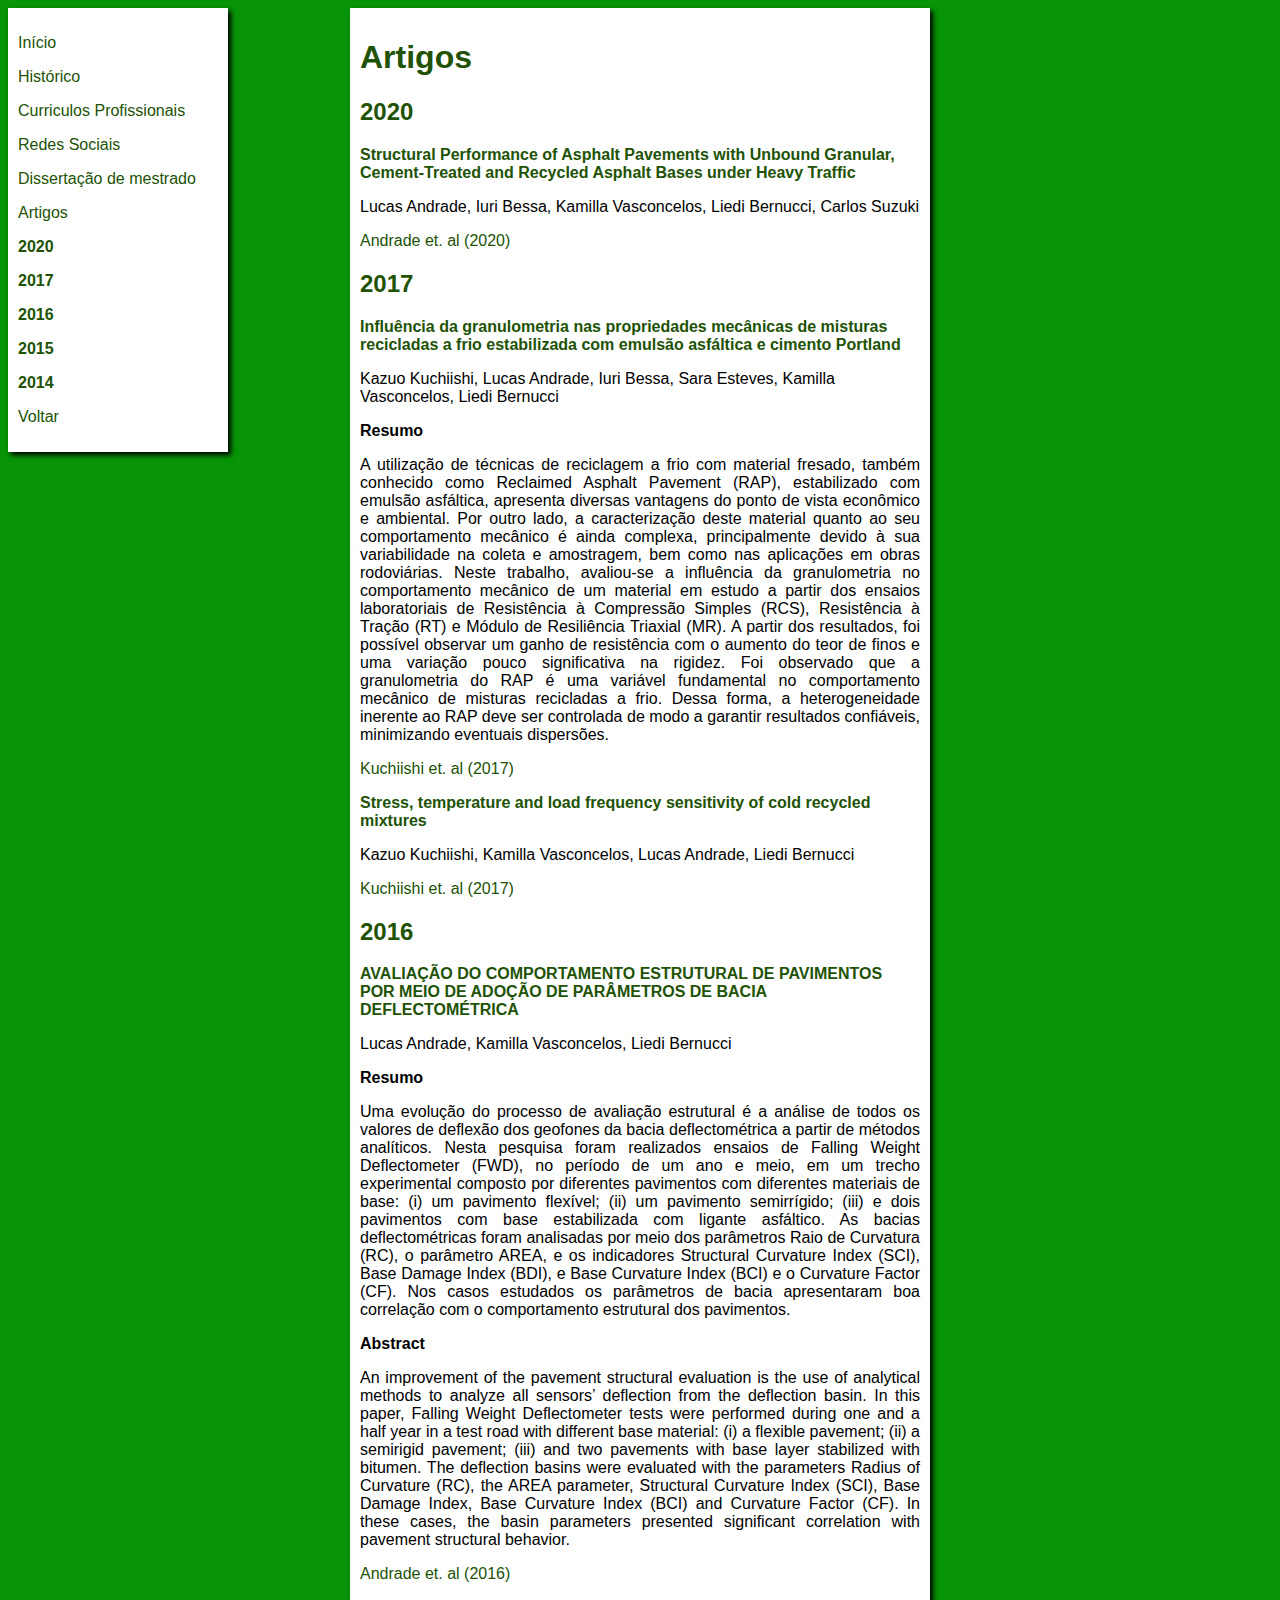
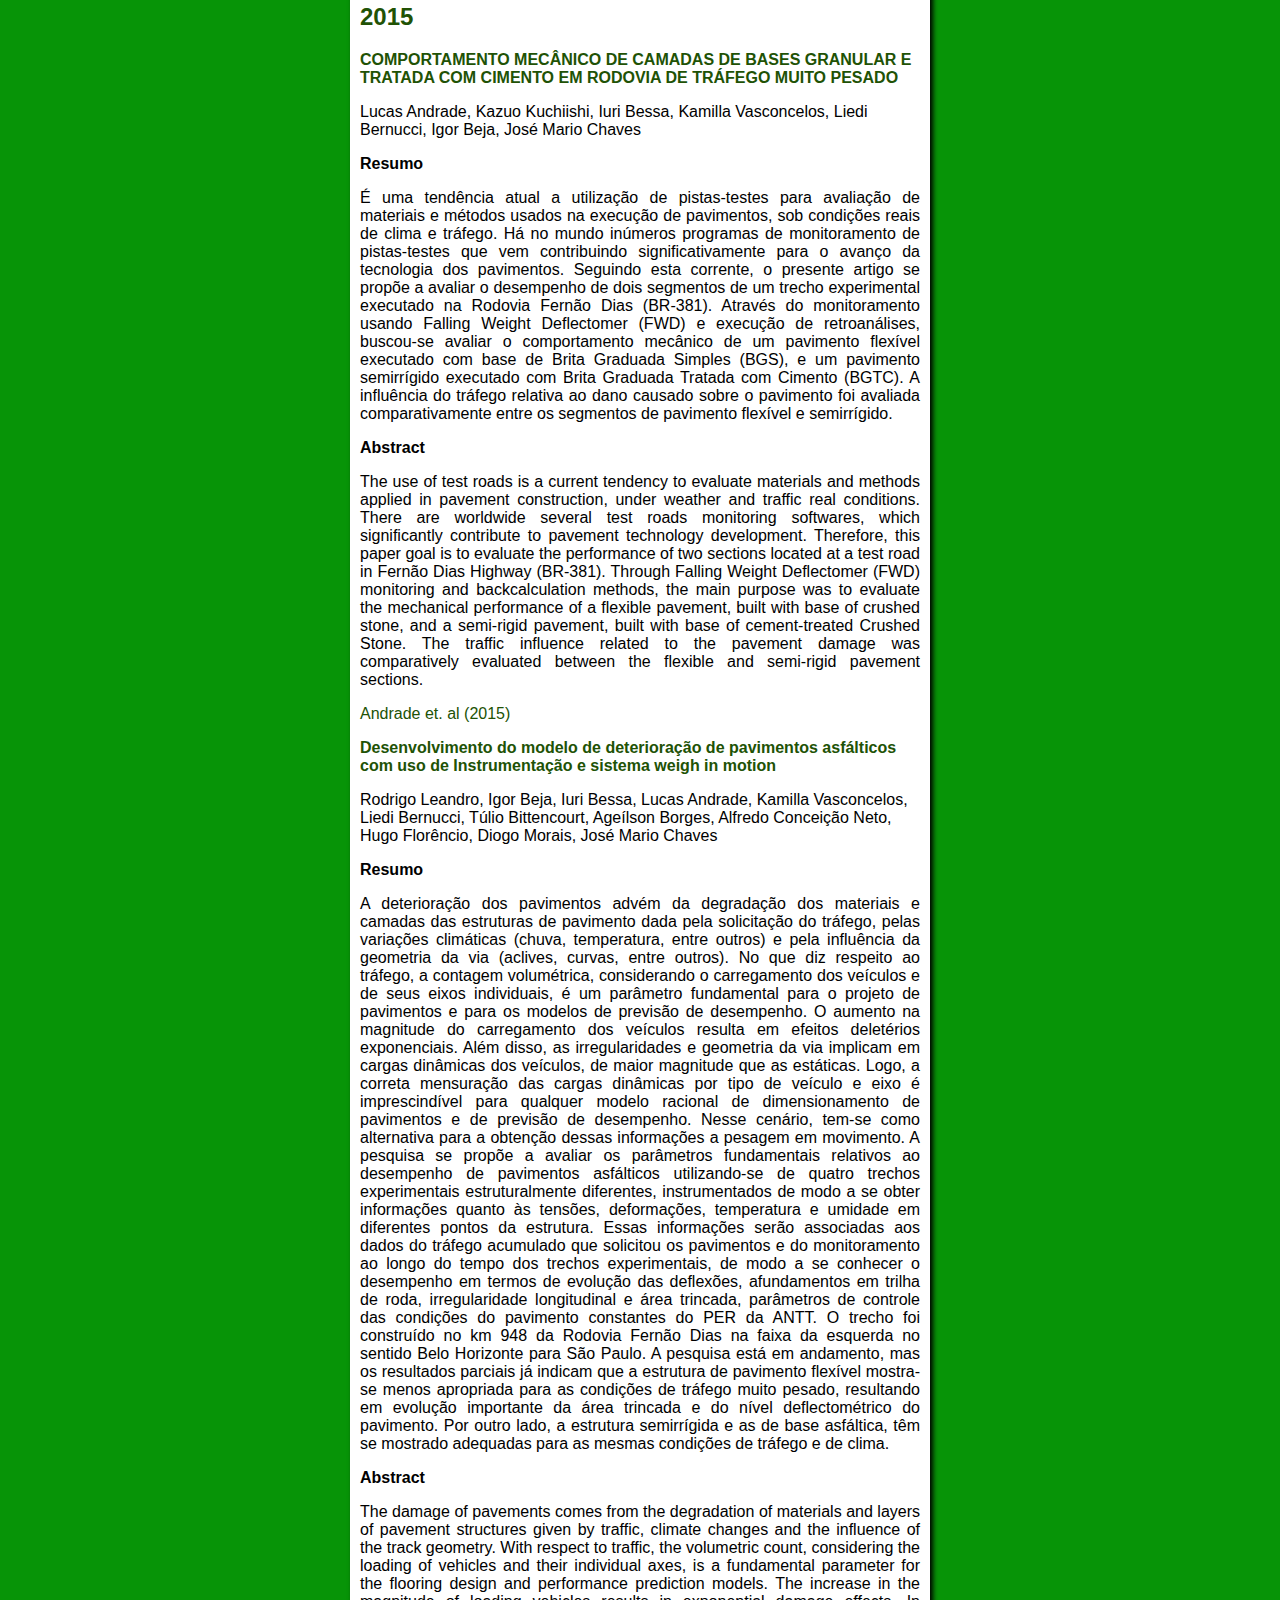
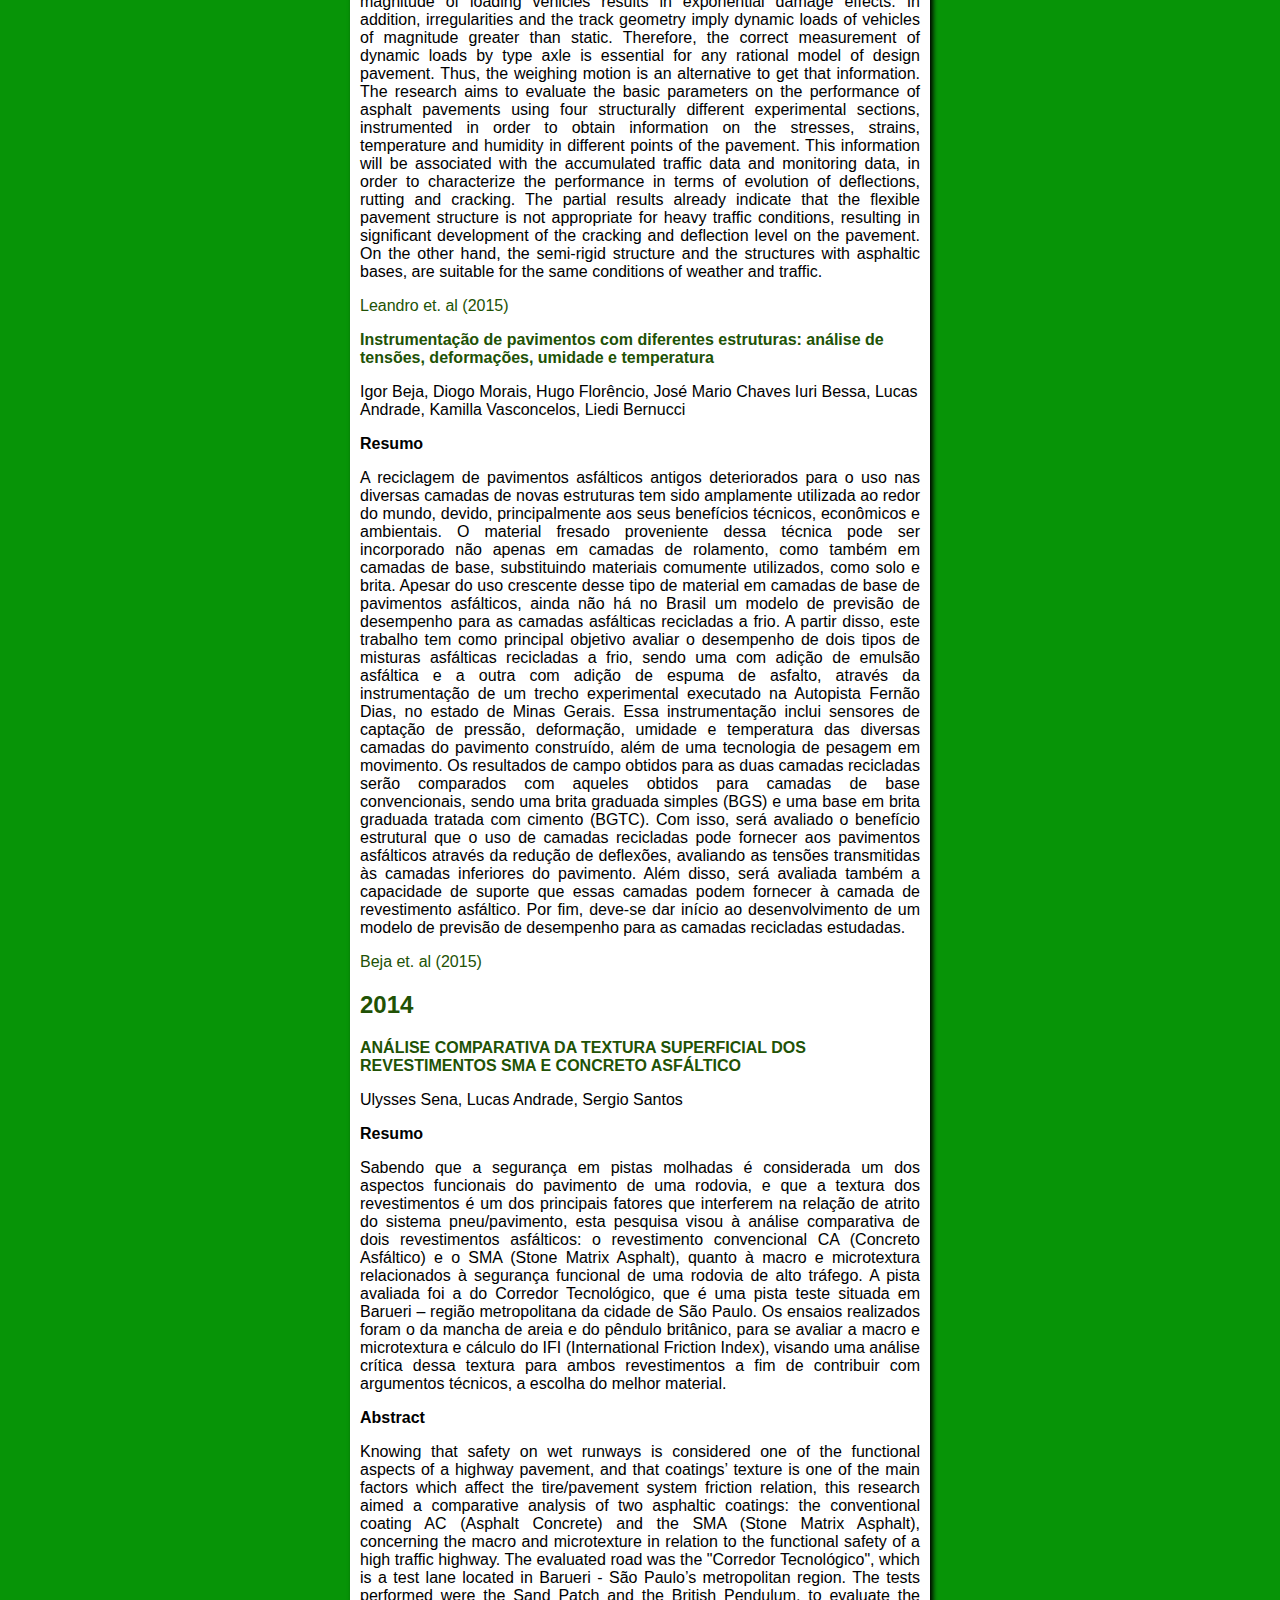
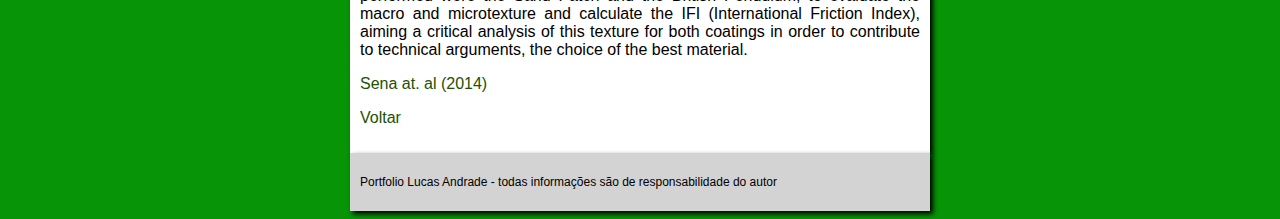
==== artigos.html @ 3560c18b "Atualizações" ====
<!DOCTYPE html>
<html lang="pt-br">
<head>
    <meta charset="UTF-8">
    <meta name="viewport" content="width=device-width, initial-scale=1.0">
    <title>Artigos</title>
    <link rel="stylesheet" href="estilo/style.css">
</head>
<body>
    <div class="menu_lateral">
        <a href="index.html"><p>Início</p></a>
        <a href="#historico"><p>Histórico</p></a>
        <a href="index.html.#curriculo"><p>Curriculos Profissionais</p></a>
        <a href="index.html.#social"><p>Redes Sociais</p></a>
        <a href="Dissertacao.html"><p>Dissertação de mestrado</p></a>
        <a href="artigos.html"><p>Artigos</p></a>
        <a href="#2020"><h3>2020</h3></a>
        <a href="#2017"><h3>2017</h3></a>
        <a href="#2016"><h3>2016</h3></a>
        <a href="#2015"><h3>2015</h3></a>
        <a href="#2014"><h3>2014</h3></a>
        <a href="index.html"><p>Voltar</p></a>
    </div>
    
    <main>
        <header>
            <h1>Artigos</h1>
        </header>
        <article>
            <h2 id="2020">2020</h2>
            <a href=""><h3>Structural Performance of Asphalt Pavements with Unbound Granular, Cement-Treated and Recycled Asphalt Bases under Heavy Traffic</h3></a>
            <p>Lucas Andrade, Iuri Bessa, Kamilla Vasconcelos, Liedi Bernucci, Carlos Suzuki</p>
            <a href=""><p>Andrade et. al (2020)</p></a>
        
            <h2 id="2017">2017</h2>
            <a href="https://www.researchgate.net/publication/321587616_Influencia_da_granulometria_nas_propriedades_mecanicas_de_misturas_recicladas_a_frio_estabilizada_com_emulsao_asfaltica_e_cimento_Portland"><h3>Influência da granulometria nas propriedades mecânicas de misturas recicladas a frio estabilizada com emulsão asfáltica e cimento Portland</h3></a>
            <p>Kazuo Kuchiishi, Lucas Andrade, Iuri Bessa, Sara Esteves, Kamilla Vasconcelos, Liedi Bernucci</p>
            <h3>Resumo</h3>
            <p class="formatado">A utilização de técnicas de reciclagem a frio com material fresado, também conhecido como Reclaimed Asphalt Pavement (RAP), estabilizado com emulsão asfáltica, apresenta diversas vantagens do ponto de vista econômico e ambiental. Por outro lado, a caracterização deste material quanto ao seu comportamento mecânico é ainda complexa, principalmente devido à sua variabilidade na coleta e amostragem, bem como nas aplicações em obras rodoviárias. Neste trabalho, avaliou-se a influência da granulometria no comportamento mecânico de um material em estudo a partir dos ensaios laboratoriais de Resistência à Compressão Simples (RCS), Resistência à Tração (RT) e Módulo de Resiliência Triaxial (MR). A partir dos resultados, foi possível observar um ganho de resistência com o aumento do teor de finos e uma variação pouco significativa na rigidez. Foi observado que a granulometria do RAP é uma variável fundamental no comportamento mecânico de misturas recicladas a frio. Dessa forma, a heterogeneidade inerente ao RAP deve ser controlada de modo a garantir resultados confiáveis, minimizando eventuais dispersões.</p>
            <a href="https://www.researchgate.net/publication/321587616_Influencia_da_granulometria_nas_propriedades_mecanicas_de_misturas_recicladas_a_frio_estabilizada_com_emulsao_asfaltica_e_cimento_Portland"><p>Kuchiishi et. al (2017)</p></a>

            <a href="https://www.researchgate.net/publication/331823989_Stress_temperature_and_load_frequency_sensitivity_of_cold_recycled_mixtures"><h3>Stress, temperature and load frequency sensitivity of cold recycled mixtures</h3></a>
            <p>Kazuo Kuchiishi, Kamilla Vasconcelos, Lucas Andrade, Liedi Bernucci</p>
            <a href="https://www.researchgate.net/publication/331823989_Stress_temperature_and_load_frequency_sensitivity_of_cold_recycled_mixtures"><p></p>Kuchiishi et. al (2017)</a>

            <h2 id="2016">2016</h2>
            <p></p>
            <a href="https://www.researchgate.net/publication/324653347_AVALIACAO_DO_COMPORTAMENTO_ESTRUTURAL_DE_PAVIMENTOS_POR_MEIO_DE_ADOCAO_DE_PARAMETROS_DE_BACIA_DEFLECTOMETRICA"><h3>AVALIAÇÃO DO COMPORTAMENTO ESTRUTURAL DE PAVIMENTOS POR MEIO DE ADOÇÃO DE PARÂMETROS DE BACIA DEFLECTOMÉTRICA</h3></a>
            <p>Lucas Andrade, Kamilla Vasconcelos, Liedi Bernucci</p>
            <h3>Resumo</h3>
            <p class="formatado">Uma evolução do processo de avaliação estrutural é a análise de todos os valores de deflexão dos geofones da bacia deflectométrica a partir de métodos analíticos. Nesta pesquisa foram realizados ensaios de Falling Weight Deflectometer (FWD), no período de um ano e meio, em um trecho experimental composto por diferentes pavimentos com diferentes materiais de base: (i) um pavimento flexível; (ii) um pavimento semirrígido; (iii) e dois pavimentos com base estabilizada com ligante asfáltico. As bacias deflectométricas foram analisadas por meio dos parâmetros Raio de Curvatura (RC), o parâmetro AREA, e os indicadores Structural Curvature Index (SCI), Base Damage Index (BDI), e Base Curvature Index (BCI) e o Curvature Factor (CF). Nos casos estudados os parâmetros de bacia apresentaram boa correlação com o comportamento estrutural dos pavimentos.</p>
            <h3>Abstract</h3>
            <p class="formatado">An improvement of the pavement structural evaluation is the use of analytical methods to analyze all sensors’ deflection from the deflection basin. In this paper, Falling Weight Deflectometer tests were performed during one and a half year in a test road with different base material: (i) a flexible pavement; (ii) a semirigid pavement; (iii) and two pavements with base layer stabilized with bitumen. The deflection basins were evaluated with the parameters Radius of Curvature (RC), the AREA parameter, Structural Curvature Index (SCI), Base Damage Index, Base Curvature Index (BCI) and Curvature Factor (CF). In these cases, the basin parameters presented significant correlation with pavement structural behavior.</p>
            <a href="https://www.researchgate.net/publication/324653347_AVALIACAO_DO_COMPORTAMENTO_ESTRUTURAL_DE_PAVIMENTOS_POR_MEIO_DE_ADOCAO_DE_PARAMETROS_DE_BACIA_DEFLECTOMETRICA"><p>Andrade et. al (2016)</p></a>

            <h2 id="2015">2015</h2>
            <a href="https://www.researchgate.net/publication/335752998_Comportamento_mecanico_de_camadas_de_bases_granular_e_tratada_com_cimento_em_rodovia_de_trafego_muito_pesado"><h3>COMPORTAMENTO MECÂNICO DE CAMADAS DE BASES GRANULAR E TRATADA COM CIMENTO EM RODOVIA DE TRÁFEGO MUITO PESADO</h3></a>
            <p>Lucas Andrade, Kazuo Kuchiishi, Iuri Bessa, Kamilla Vasconcelos, Liedi Bernucci, Igor Beja, José Mario Chaves</p>
            <h3>Resumo</h3>
            <p class="formatado">É uma tendência atual a utilização de pistas-testes para avaliação de materiais e métodos usados na execução de pavimentos, sob condições reais de clima e tráfego. Há no mundo inúmeros programas de monitoramento de pistas-testes que vem contribuindo significativamente para o avanço da tecnologia dos pavimentos. Seguindo esta corrente, o presente artigo se propõe a avaliar o desempenho de dois segmentos de um trecho experimental executado na Rodovia Fernão Dias (BR-381). Através do monitoramento usando Falling Weight Deflectomer (FWD) e execução de retroanálises, buscou-se avaliar o comportamento mecânico de um pavimento flexível executado com base de Brita Graduada Simples (BGS), e um pavimento semirrígido executado com Brita Graduada Tratada com Cimento (BGTC). A influência do tráfego relativa ao dano causado sobre o pavimento foi avaliada comparativamente entre os segmentos de pavimento flexível e semirrígido.</p>
            <h3>Abstract</h3>
            <p class="formatado">The use of test roads is a current tendency to evaluate materials and methods applied in pavement construction, under weather and traffic real conditions. There are worldwide several test roads monitoring softwares, which significantly contribute to pavement technology development. Therefore, this paper goal is to evaluate the performance of two sections located at a test road in Fernão Dias Highway (BR-381). Through Falling Weight Deflectomer (FWD) monitoring and backcalculation methods, the main purpose was to evaluate the mechanical performance of a flexible pavement, built with base of crushed stone, and a semi-rigid pavement, built with base of cement-treated Crushed Stone. The traffic influence related to the pavement damage was comparatively evaluated between the flexible and semi-rigid pavement sections.</p>
            <a href="https://www.researchgate.net/publication/335752998_Comportamento_mecanico_de_camadas_de_bases_granular_e_tratada_com_cimento_em_rodovia_de_trafego_muito_pesado"><p>Andrade et. al (2015)</p></a>

            <a href="https://www.researchgate.net/publication/335753166_Instrumentacao_de_pavimentos_com_diferentes_estruturas_analise_de_tensoes_deformacoes_umidade_e_temperatura"><h3>Desenvolvimento do modelo de deterioração de pavimentos asfálticos com uso de Instrumentação e sistema weigh in motion</h3></a>
            <p>Rodrigo Leandro, Igor Beja, Iuri Bessa, Lucas Andrade, Kamilla Vasconcelos, Liedi Bernucci, Túlio Bittencourt, Ageílson Borges, Alfredo Conceição Neto, Hugo Florêncio, Diogo Morais, José Mario Chaves</p>
            <h3>Resumo</h3>
            <p class="formatado">A deterioração dos pavimentos advém da degradação dos materiais e camadas das estruturas de pavimento dada pela solicitação do tráfego, pelas variações climáticas (chuva, temperatura, entre outros) e pela influência da geometria da via (aclives, curvas, entre outros). No que diz respeito ao tráfego, a contagem volumétrica, considerando o carregamento dos veículos e de seus eixos individuais, é um parâmetro fundamental para o projeto de pavimentos e para os modelos de previsão de desempenho. O aumento na magnitude do carregamento dos veículos resulta em efeitos deletérios exponenciais. Além disso, as irregularidades e geometria da via implicam em cargas dinâmicas dos veículos, de maior magnitude que as estáticas. Logo, a correta mensuração das cargas dinâmicas por tipo de veículo e eixo é imprescindível para qualquer modelo racional de dimensionamento de pavimentos e de previsão de desempenho. Nesse cenário, tem-se como alternativa para a obtenção dessas informações a pesagem em movimento. A pesquisa se propõe a avaliar os parâmetros fundamentais relativos ao desempenho de pavimentos asfálticos utilizando-se de quatro trechos experimentais estruturalmente diferentes, instrumentados de modo a se obter informações quanto às tensões, deformações, temperatura e umidade em diferentes pontos da estrutura. Essas informações serão associadas aos dados do tráfego acumulado que solicitou os pavimentos e do monitoramento ao longo do tempo dos trechos experimentais, de modo a se conhecer o desempenho em termos de evolução das deflexões, afundamentos em trilha de roda, irregularidade longitudinal e área trincada, parâmetros de controle das condições do pavimento constantes do PER da ANTT. O trecho foi construído no km 948 da Rodovia Fernão Dias na faixa da esquerda no sentido Belo Horizonte para São Paulo. A pesquisa está em andamento, mas os resultados parciais já indicam que a estrutura de pavimento flexível mostra-se menos apropriada para as condições de tráfego muito pesado, resultando em evolução importante da área trincada e do nível deflectométrico do pavimento. Por outro lado, a estrutura semirrígida e as de base asfáltica, têm se mostrado adequadas para as mesmas condições de tráfego e de clima.</p>
            <h3>Abstract</h3>
            <p class="formatado">The damage of pavements comes from the degradation of materials and layers of pavement structures given by traffic, climate changes and the influence of the track geometry. With respect to traffic, the volumetric count, considering the loading of vehicles and their individual axes, is a fundamental parameter for the flooring design and performance prediction models. The increase in the magnitude of loading vehicles results in exponential damage effects. In addition, irregularities and the track geometry imply dynamic loads of vehicles of magnitude greater than static. Therefore, the correct measurement of dynamic loads by type axle is essential for any rational model of design pavement. Thus, the weighing motion is an alternative to get that information. The research aims to evaluate the basic parameters on the performance of asphalt pavements using four structurally different experimental sections, instrumented in order to obtain information on the stresses, strains, temperature and humidity in different points of the pavement. This information will be associated with the accumulated traffic data and monitoring data, in order to characterize the performance in terms of evolution of deflections, rutting and cracking. The partial results already indicate that the flexible pavement structure is not appropriate for heavy traffic conditions, resulting in significant development of the cracking and deflection level on the pavement. On the other hand, the semi-rigid structure and the structures with asphaltic bases, are suitable for the same conditions of weather and traffic.</p>
            <a href="https://www.researchgate.net/publication/335752998_Comportamento_mecanico_de_camadas_de_bases_granular_e_tratada_com_cimento_em_rodovia_de_trafego_muito_pesado"><p>Leandro et. al (2015)</p></a>

            <a href="https://www.researchgate.net/publication/335753166_Instrumentacao_de_pavimentos_com_diferentes_estruturas_analise_de_tensoes_deformacoes_umidade_e_temperatura"><h3>Instrumentação de pavimentos com diferentes estruturas: análise de tensões, deformações, umidade e temperatura</h3></a>
            <p>Igor Beja, Diogo Morais, Hugo Florêncio, José Mario Chaves Iuri Bessa, Lucas Andrade, Kamilla Vasconcelos, Liedi Bernucci</p>
            <h3>Resumo</h3>
            <p class="formatado">A reciclagem de pavimentos asfálticos antigos deteriorados para o uso nas diversas camadas de novas estruturas tem sido amplamente utilizada ao redor do mundo, devido, principalmente aos seus benefícios técnicos, econômicos e ambientais. O material fresado proveniente dessa técnica pode ser incorporado não apenas em camadas de rolamento, como também em camadas de base, substituindo materiais comumente utilizados, como solo e brita. Apesar do uso crescente desse tipo de material em camadas de base de pavimentos asfálticos, ainda não há no Brasil um modelo de previsão de desempenho para as camadas asfálticas recicladas a frio. A partir disso, este trabalho tem como principal objetivo avaliar o desempenho de dois tipos de misturas asfálticas recicladas a frio, sendo uma com adição de emulsão asfáltica e a outra com adição de espuma de asfalto, através da instrumentação de um trecho experimental executado na Autopista Fernão Dias, no estado de Minas Gerais. Essa instrumentação inclui sensores de captação de pressão, deformação, umidade e temperatura das diversas camadas do pavimento construído, além de uma tecnologia de pesagem em movimento. Os resultados de campo obtidos para as duas camadas recicladas serão comparados com aqueles obtidos para camadas de base convencionais, sendo uma brita graduada simples (BGS) e uma base em brita graduada tratada com cimento (BGTC). Com isso, será avaliado o benefício estrutural que o uso de camadas recicladas pode fornecer aos pavimentos asfálticos através da redução de deflexões, avaliando as tensões transmitidas às camadas inferiores do pavimento. Além disso, será avaliada também a capacidade de suporte que essas camadas podem fornecer à camada de revestimento asfáltico. Por fim, deve-se dar início ao desenvolvimento de um modelo de previsão de desempenho para as camadas recicladas estudadas. </p>
            <a href="https://www.researchgate.net/publication/335753166_Instrumentacao_de_pavimentos_com_diferentes_estruturas_analise_de_tensoes_deformacoes_umidade_e_temperatura"><p>Beja et. al (2015)</p></a>

            <h2 id="2014">2014</h2>
            <a href="http://www.anpet.org.br/ssat/interface/content/autor/trabalhos/publicacao/2014/307_AC.pdf"><h3>ANÁLISE COMPARATIVA DA TEXTURA SUPERFICIAL DOS REVESTIMENTOS SMA E CONCRETO ASFÁLTICO</h3></a>
            <p>Ulysses Sena, Lucas Andrade, Sergio Santos</p>
            <h3>Resumo</h3>
            <p class="formatado">Sabendo que a segurança em pistas molhadas é considerada um dos aspectos funcionais do pavimento de uma rodovia, e que a textura dos revestimentos é um dos principais fatores que interferem na relação de atrito do sistema pneu/pavimento, esta pesquisa visou à análise comparativa de dois revestimentos asfálticos: o revestimento convencional CA (Concreto Asfáltico) e o SMA (Stone Matrix Asphalt), quanto à macro e microtextura relacionados à segurança funcional de uma rodovia de alto tráfego. A pista avaliada foi a do Corredor Tecnológico, que é uma pista teste situada em Barueri – região metropolitana da cidade de São Paulo. Os ensaios realizados foram o da mancha de areia e do pêndulo britânico, para se avaliar a macro e microtextura e cálculo do IFI (International Friction Index), visando uma análise crítica dessa textura para ambos revestimentos a fim de contribuir com argumentos técnicos, a escolha do melhor material.</p>
            <h3>Abstract</h3>
            <p class="formatado">Knowing that safety on wet runways is considered one of the functional aspects of a highway pavement, and that coatings’ texture is one of the main factors which affect the tire/pavement system friction relation, this research aimed a comparative analysis of two asphaltic coatings: the conventional coating AC (Asphalt Concrete) and the SMA (Stone Matrix Asphalt), concerning the macro and microtexture in relation to the functional safety of a high traffic highway. The evaluated road was the "Corredor Tecnológico", which is a test lane located in Barueri - São Paulo’s metropolitan region. The tests performed were the Sand Patch and the British Pendulum, to evaluate the macro and microtexture and calculate the IFI (International Friction Index), aiming a critical analysis of this texture for both coatings in order to contribute to technical arguments, the choice of the best material.</p>
            <a href="http://www.anpet.org.br/ssat/interface/content/autor/trabalhos/publicacao/2014/307_AC.pdf"><p>Sena at. al (2014)</p></a>
            <a href="index.html"><p>Voltar</p></a>
        </article>
    </main>
    <main class="direito">
        <p class="direito">Portfolio Lucas Andrade - todas informações são de responsabilidade do autor</p>
    </main>
</body>
</html>
---- estilo/style.css ----
* {
    font-family: Arial, Helvetica, sans-serif;
    font-size: 16px;
}

header {
    height:auto;
}

body {
    background-color: rgb(7, 148, 7);
}

main {
    background-color: white;
    width: 560px;
    margin: auto;
    padding: 10px;
    box-shadow: 3px 3px 5px black;
}

main.direito {
    background-color:lightgray;
}

h1 {
    font-size: 2em;
    color: rgb(33, 82, 5);
}

h2 {
    font-size: 1.5em;
    color: rgb(33, 82, 5);
}

p.formatado {
    text-align: justify;
    text-justify: inter-word;
}

p.direito {
    font-size: 12px;
}


img.foto {
    max-width: 100px;
    max-height: 100px;
    float: right;
}

img.logo {
    float: left;
    max-width: 20px;
    max-height: 20px;
    width: auto;
    height: auto;
}

div.menu_lateral {
    background-color: white;
    float: left;
    text-align: left;
    width: 200px;
    margin: auto;
    padding: 10px;
    box-shadow: 3px 3px 5px black; 
}

a {
    text-decoration: none;
    font-size: bold;
    color: rgb(33, 82, 5);
}

a:hover {
    text-decoration: underline;
    color:darkblue;
}
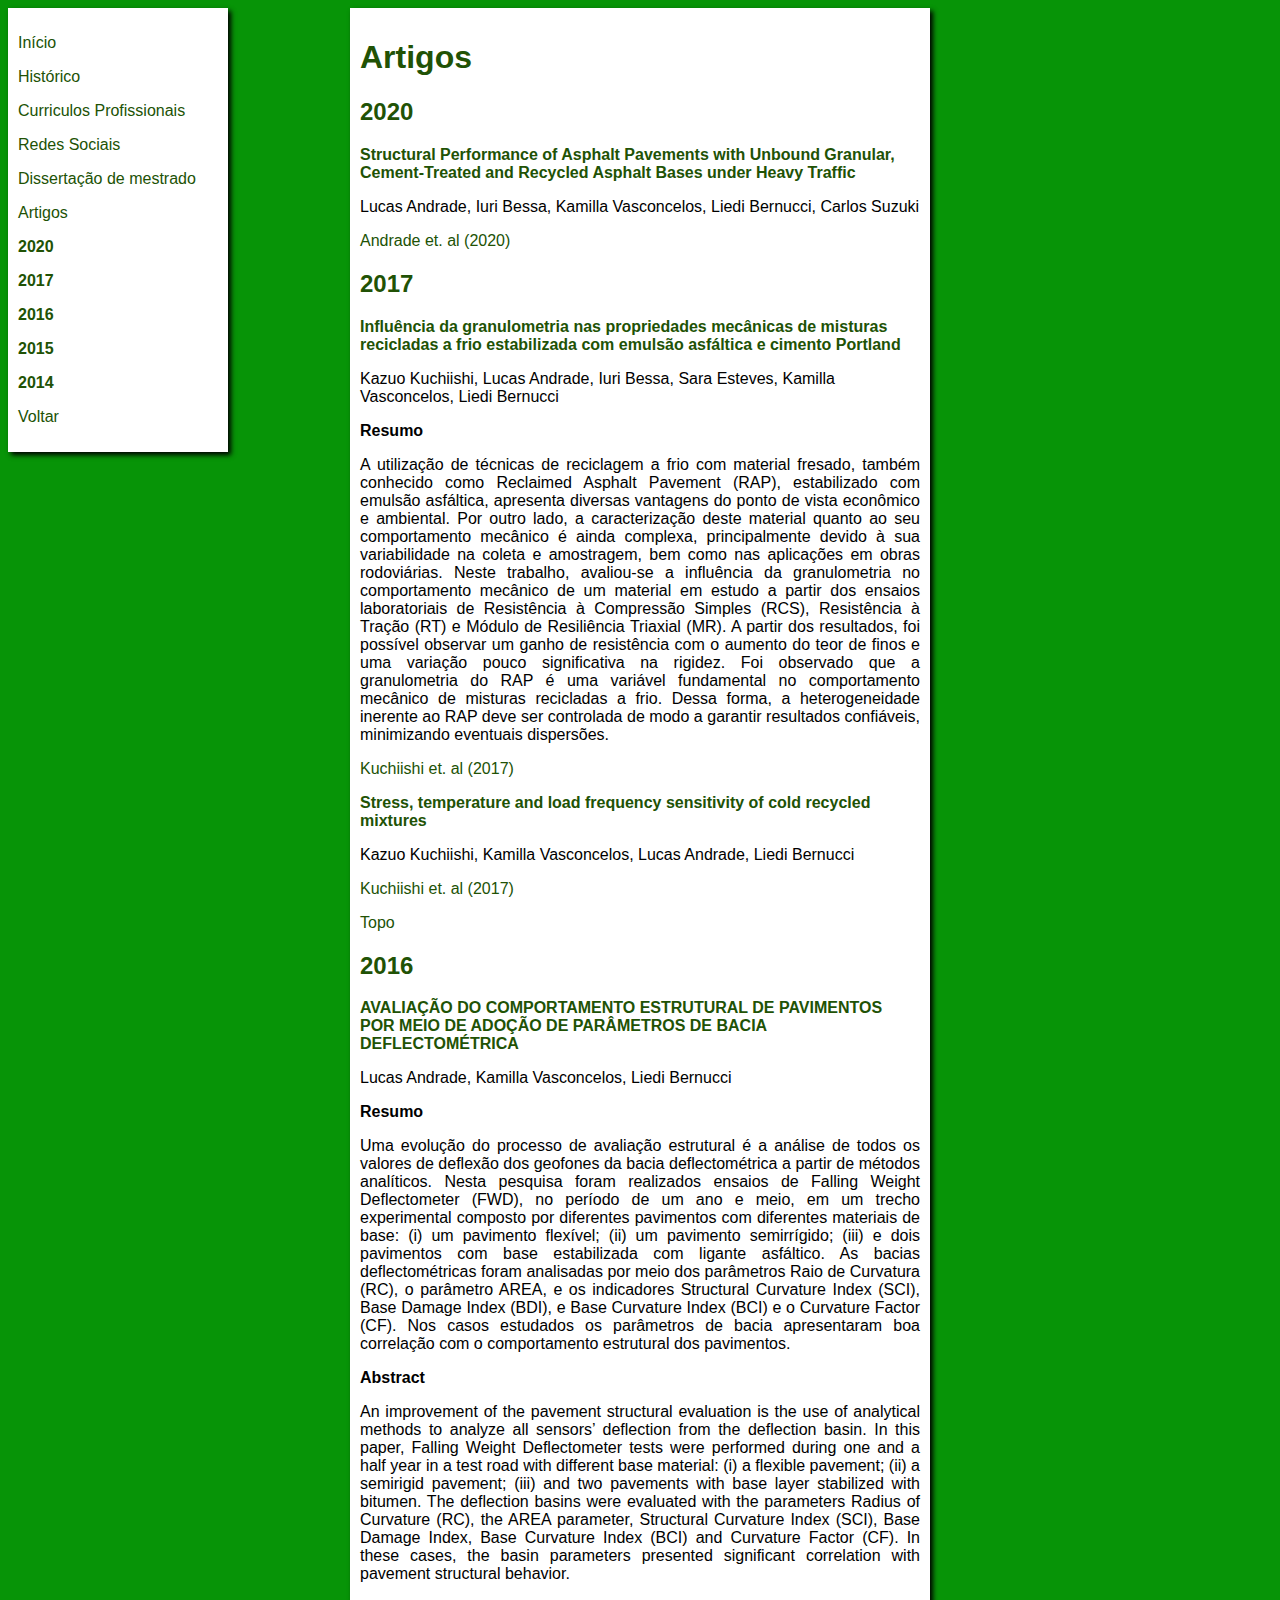
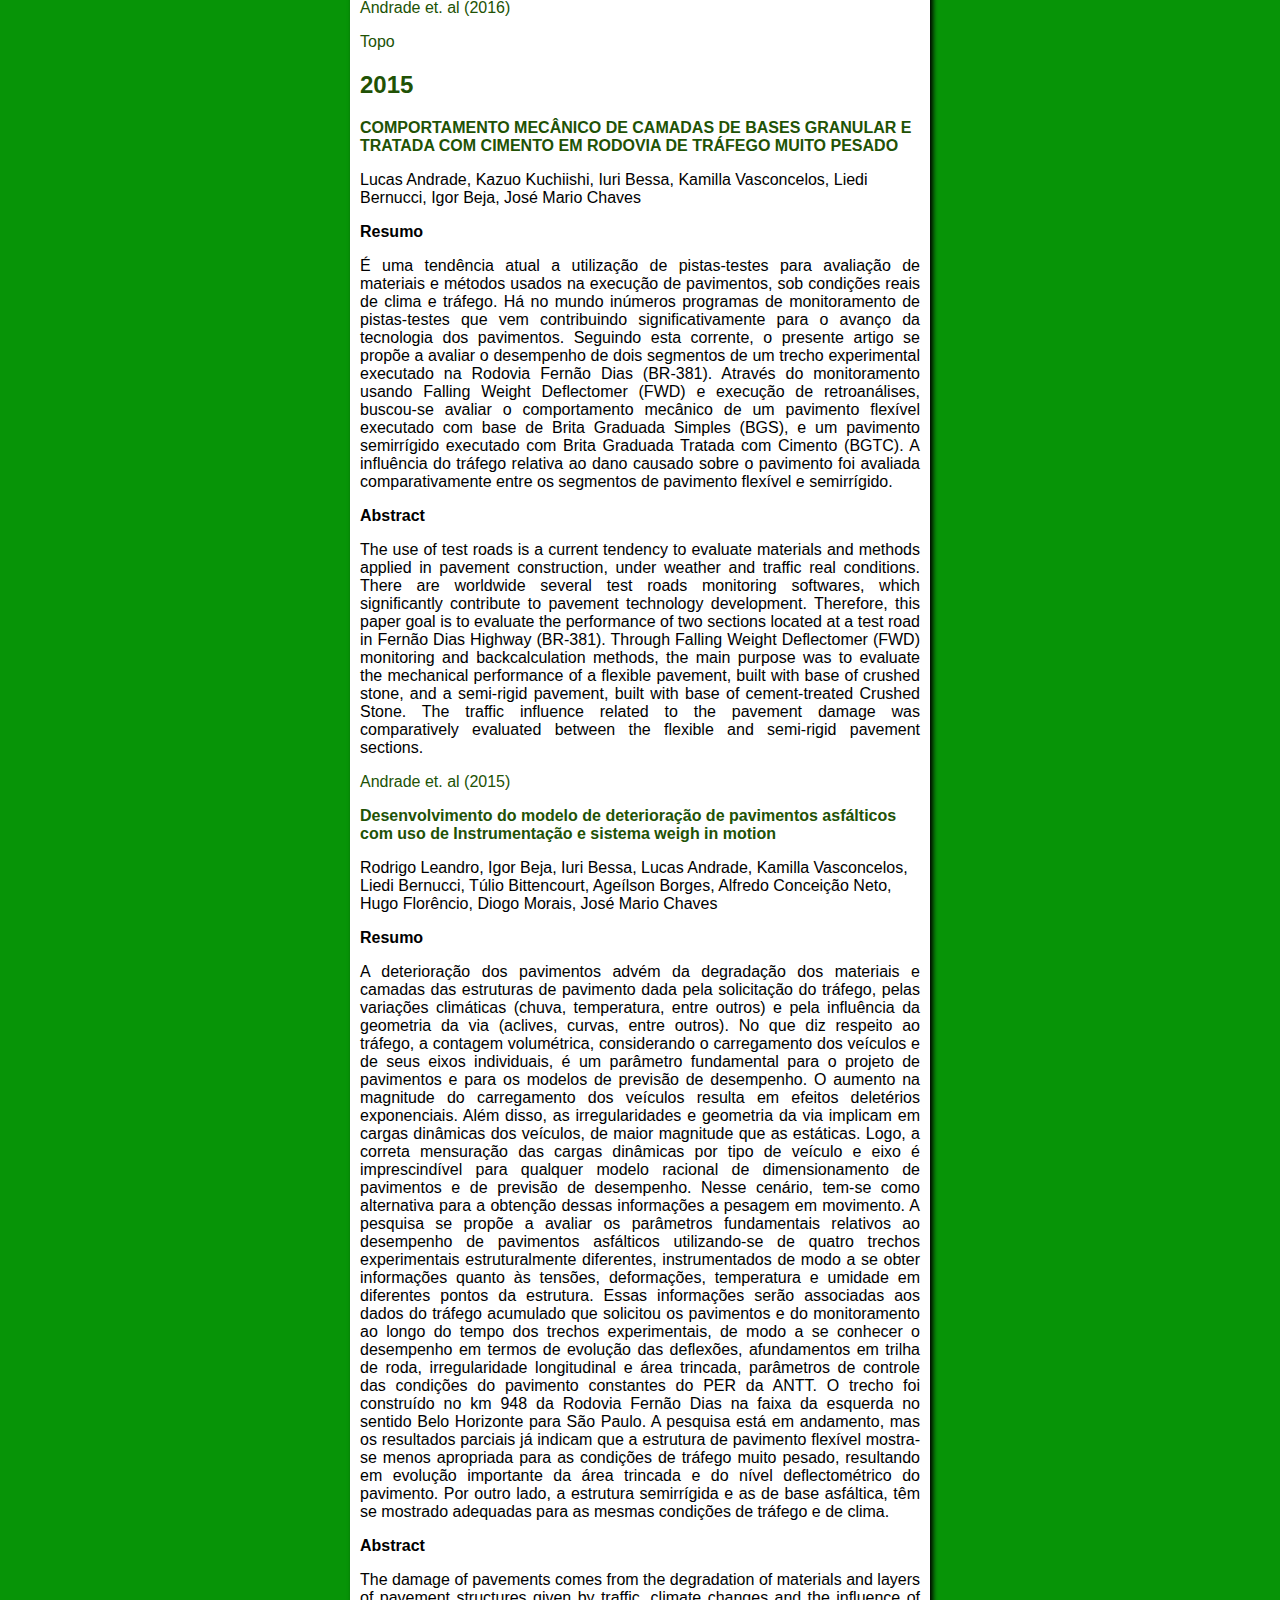
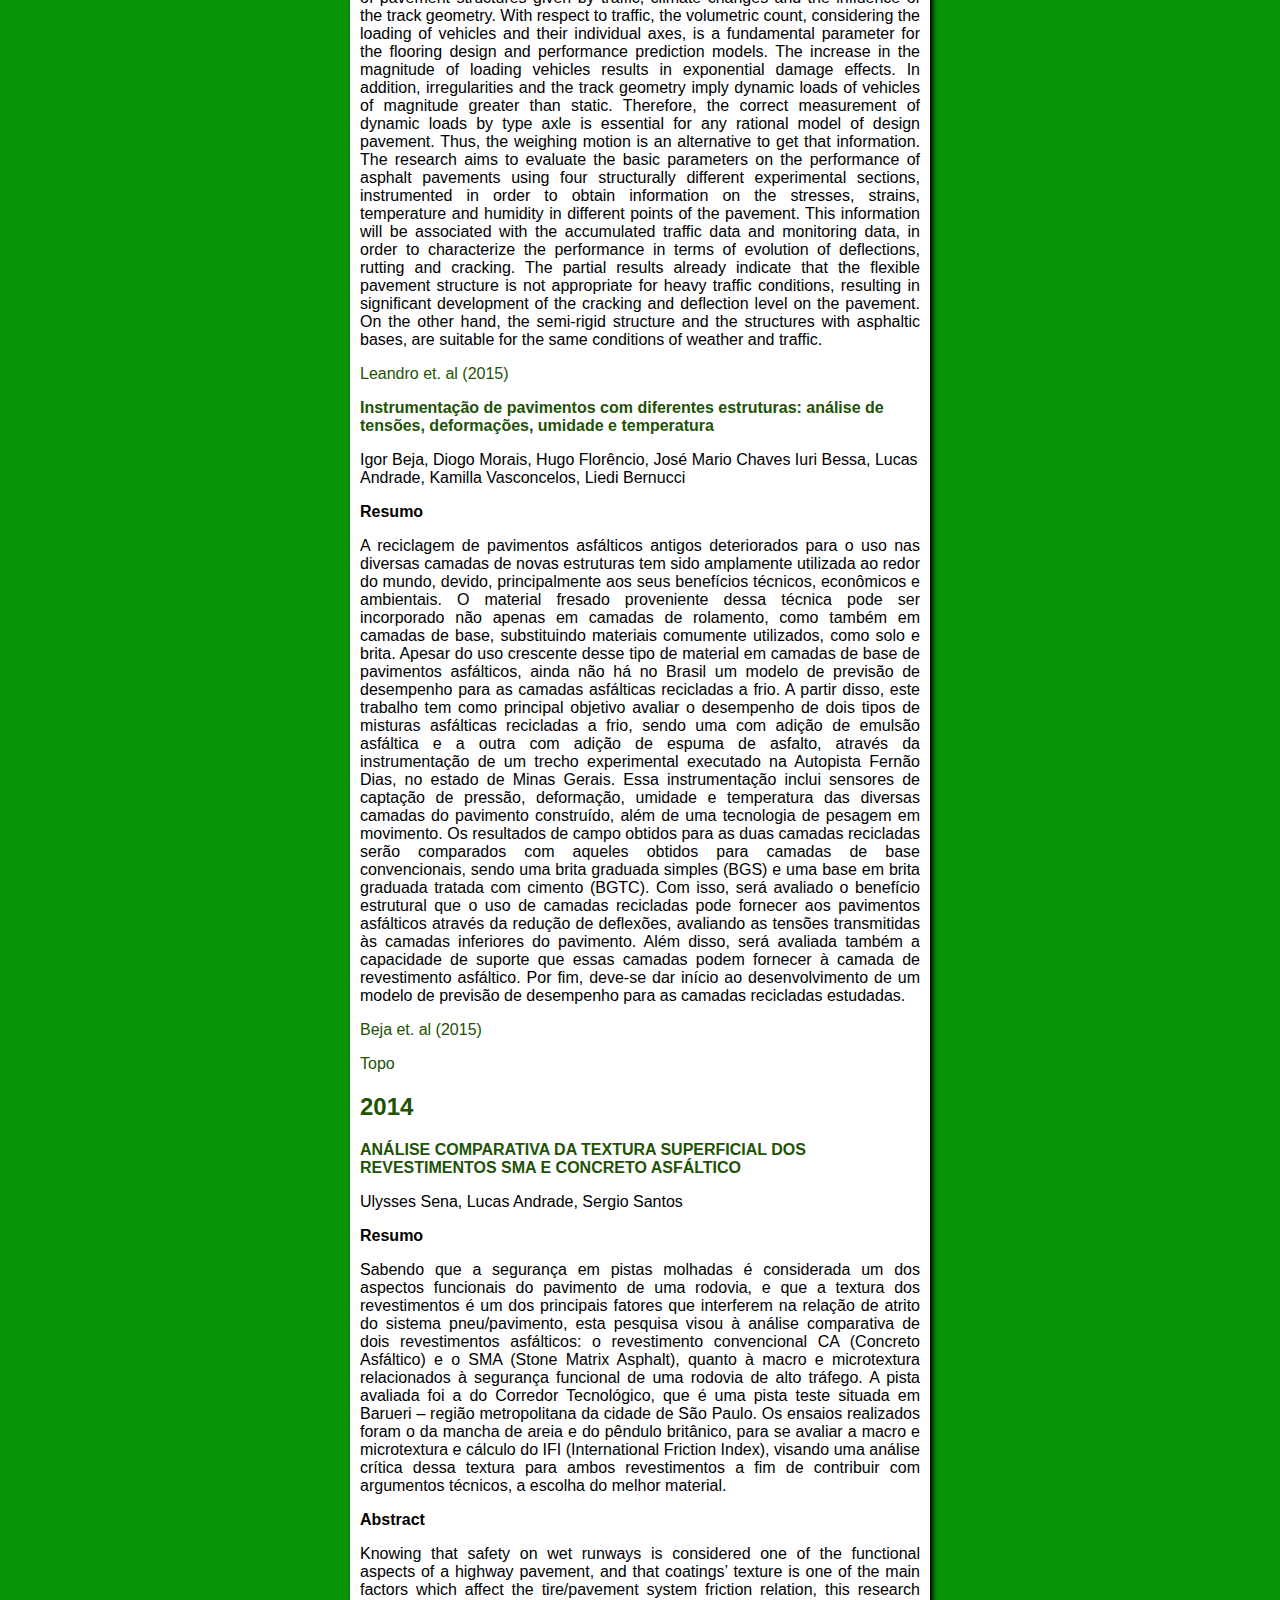
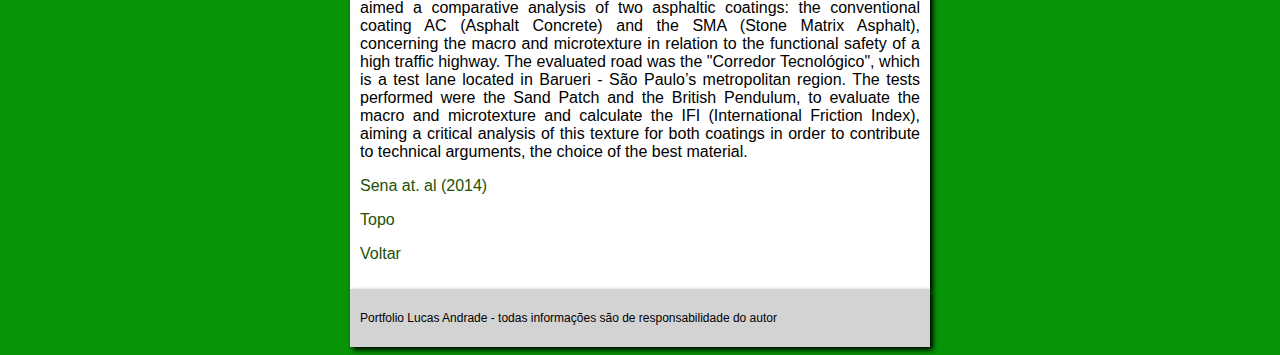
==== commit 092d2089: "atualizações" ====
--- a/artigos.html
+++ b/artigos.html
@@ -13,7 +13,7 @@
         <a href="index.html.#curriculo"><p>Curriculos Profissionais</p></a>
         <a href="index.html.#social"><p>Redes Sociais</p></a>
         <a href="Dissertacao.html"><p>Dissertação de mestrado</p></a>
-        <a href="artigos.html"><p>Artigos</p></a>
+        <a href="#artigo"><p>Artigos</p></a>
         <a href="#2020"><h3>2020</h3></a>
         <a href="#2017"><h3>2017</h3></a>
         <a href="#2016"><h3>2016</h3></a>
@@ -42,6 +42,7 @@
             <a href="https://www.researchgate.net/publication/331823989_Stress_temperature_and_load_frequency_sensitivity_of_cold_recycled_mixtures"><h3>Stress, temperature and load frequency sensitivity of cold recycled mixtures</h3></a>
             <p>Kazuo Kuchiishi, Kamilla Vasconcelos, Lucas Andrade, Liedi Bernucci</p>
             <a href="https://www.researchgate.net/publication/331823989_Stress_temperature_and_load_frequency_sensitivity_of_cold_recycled_mixtures"><p></p>Kuchiishi et. al (2017)</a>
+            <a href="#artigo"><p>Topo</p></a>
 
             <h2 id="2016">2016</h2>
             <p></p>
@@ -52,6 +53,7 @@
             <h3>Abstract</h3>
             <p class="formatado">An improvement of the pavement structural evaluation is the use of analytical methods to analyze all sensors’ deflection from the deflection basin. In this paper, Falling Weight Deflectometer tests were performed during one and a half year in a test road with different base material: (i) a flexible pavement; (ii) a semirigid pavement; (iii) and two pavements with base layer stabilized with bitumen. The deflection basins were evaluated with the parameters Radius of Curvature (RC), the AREA parameter, Structural Curvature Index (SCI), Base Damage Index, Base Curvature Index (BCI) and Curvature Factor (CF). In these cases, the basin parameters presented significant correlation with pavement structural behavior.</p>
             <a href="https://www.researchgate.net/publication/324653347_AVALIACAO_DO_COMPORTAMENTO_ESTRUTURAL_DE_PAVIMENTOS_POR_MEIO_DE_ADOCAO_DE_PARAMETROS_DE_BACIA_DEFLECTOMETRICA"><p>Andrade et. al (2016)</p></a>
+            <a href="#artigo"><p>Topo</p></a>
 
             <h2 id="2015">2015</h2>
             <a href="https://www.researchgate.net/publication/335752998_Comportamento_mecanico_de_camadas_de_bases_granular_e_tratada_com_cimento_em_rodovia_de_trafego_muito_pesado"><h3>COMPORTAMENTO MECÂNICO DE CAMADAS DE BASES GRANULAR E TRATADA COM CIMENTO EM RODOVIA DE TRÁFEGO MUITO PESADO</h3></a>
@@ -75,6 +77,7 @@
             <h3>Resumo</h3>
             <p class="formatado">A reciclagem de pavimentos asfálticos antigos deteriorados para o uso nas diversas camadas de novas estruturas tem sido amplamente utilizada ao redor do mundo, devido, principalmente aos seus benefícios técnicos, econômicos e ambientais. O material fresado proveniente dessa técnica pode ser incorporado não apenas em camadas de rolamento, como também em camadas de base, substituindo materiais comumente utilizados, como solo e brita. Apesar do uso crescente desse tipo de material em camadas de base de pavimentos asfálticos, ainda não há no Brasil um modelo de previsão de desempenho para as camadas asfálticas recicladas a frio. A partir disso, este trabalho tem como principal objetivo avaliar o desempenho de dois tipos de misturas asfálticas recicladas a frio, sendo uma com adição de emulsão asfáltica e a outra com adição de espuma de asfalto, através da instrumentação de um trecho experimental executado na Autopista Fernão Dias, no estado de Minas Gerais. Essa instrumentação inclui sensores de captação de pressão, deformação, umidade e temperatura das diversas camadas do pavimento construído, além de uma tecnologia de pesagem em movimento. Os resultados de campo obtidos para as duas camadas recicladas serão comparados com aqueles obtidos para camadas de base convencionais, sendo uma brita graduada simples (BGS) e uma base em brita graduada tratada com cimento (BGTC). Com isso, será avaliado o benefício estrutural que o uso de camadas recicladas pode fornecer aos pavimentos asfálticos através da redução de deflexões, avaliando as tensões transmitidas às camadas inferiores do pavimento. Além disso, será avaliada também a capacidade de suporte que essas camadas podem fornecer à camada de revestimento asfáltico. Por fim, deve-se dar início ao desenvolvimento de um modelo de previsão de desempenho para as camadas recicladas estudadas. </p>
             <a href="https://www.researchgate.net/publication/335753166_Instrumentacao_de_pavimentos_com_diferentes_estruturas_analise_de_tensoes_deformacoes_umidade_e_temperatura"><p>Beja et. al (2015)</p></a>
+            <a href="#artigo"><p>Topo</p></a>
 
             <h2 id="2014">2014</h2>
             <a href="http://www.anpet.org.br/ssat/interface/content/autor/trabalhos/publicacao/2014/307_AC.pdf"><h3>ANÁLISE COMPARATIVA DA TEXTURA SUPERFICIAL DOS REVESTIMENTOS SMA E CONCRETO ASFÁLTICO</h3></a>
@@ -84,6 +87,7 @@
             <h3>Abstract</h3>
             <p class="formatado">Knowing that safety on wet runways is considered one of the functional aspects of a highway pavement, and that coatings’ texture is one of the main factors which affect the tire/pavement system friction relation, this research aimed a comparative analysis of two asphaltic coatings: the conventional coating AC (Asphalt Concrete) and the SMA (Stone Matrix Asphalt), concerning the macro and microtexture in relation to the functional safety of a high traffic highway. The evaluated road was the "Corredor Tecnológico", which is a test lane located in Barueri - São Paulo’s metropolitan region. The tests performed were the Sand Patch and the British Pendulum, to evaluate the macro and microtexture and calculate the IFI (International Friction Index), aiming a critical analysis of this texture for both coatings in order to contribute to technical arguments, the choice of the best material.</p>
             <a href="http://www.anpet.org.br/ssat/interface/content/autor/trabalhos/publicacao/2014/307_AC.pdf"><p>Sena at. al (2014)</p></a>
+            <a href="artigos.html"><p>Topo</p></a>
             <a href="index.html"><p>Voltar</p></a>
         </article>
     </main>
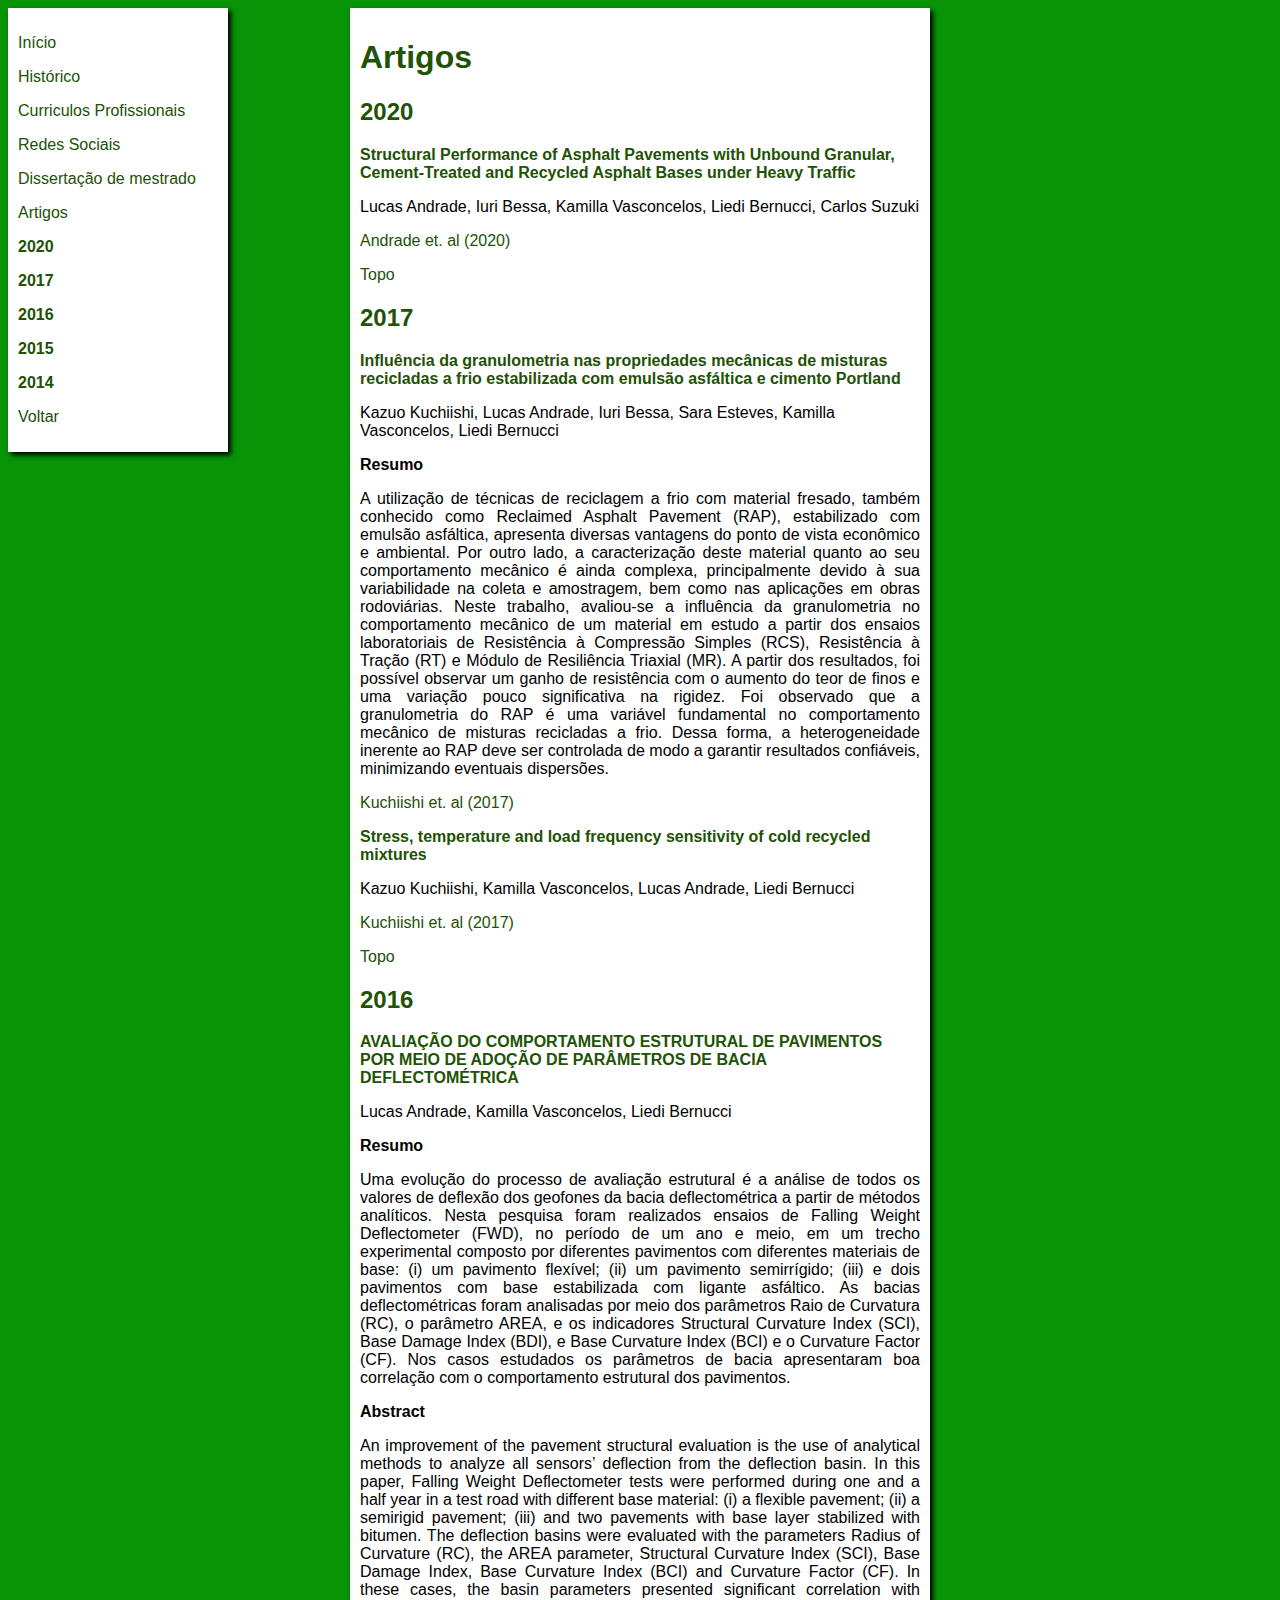
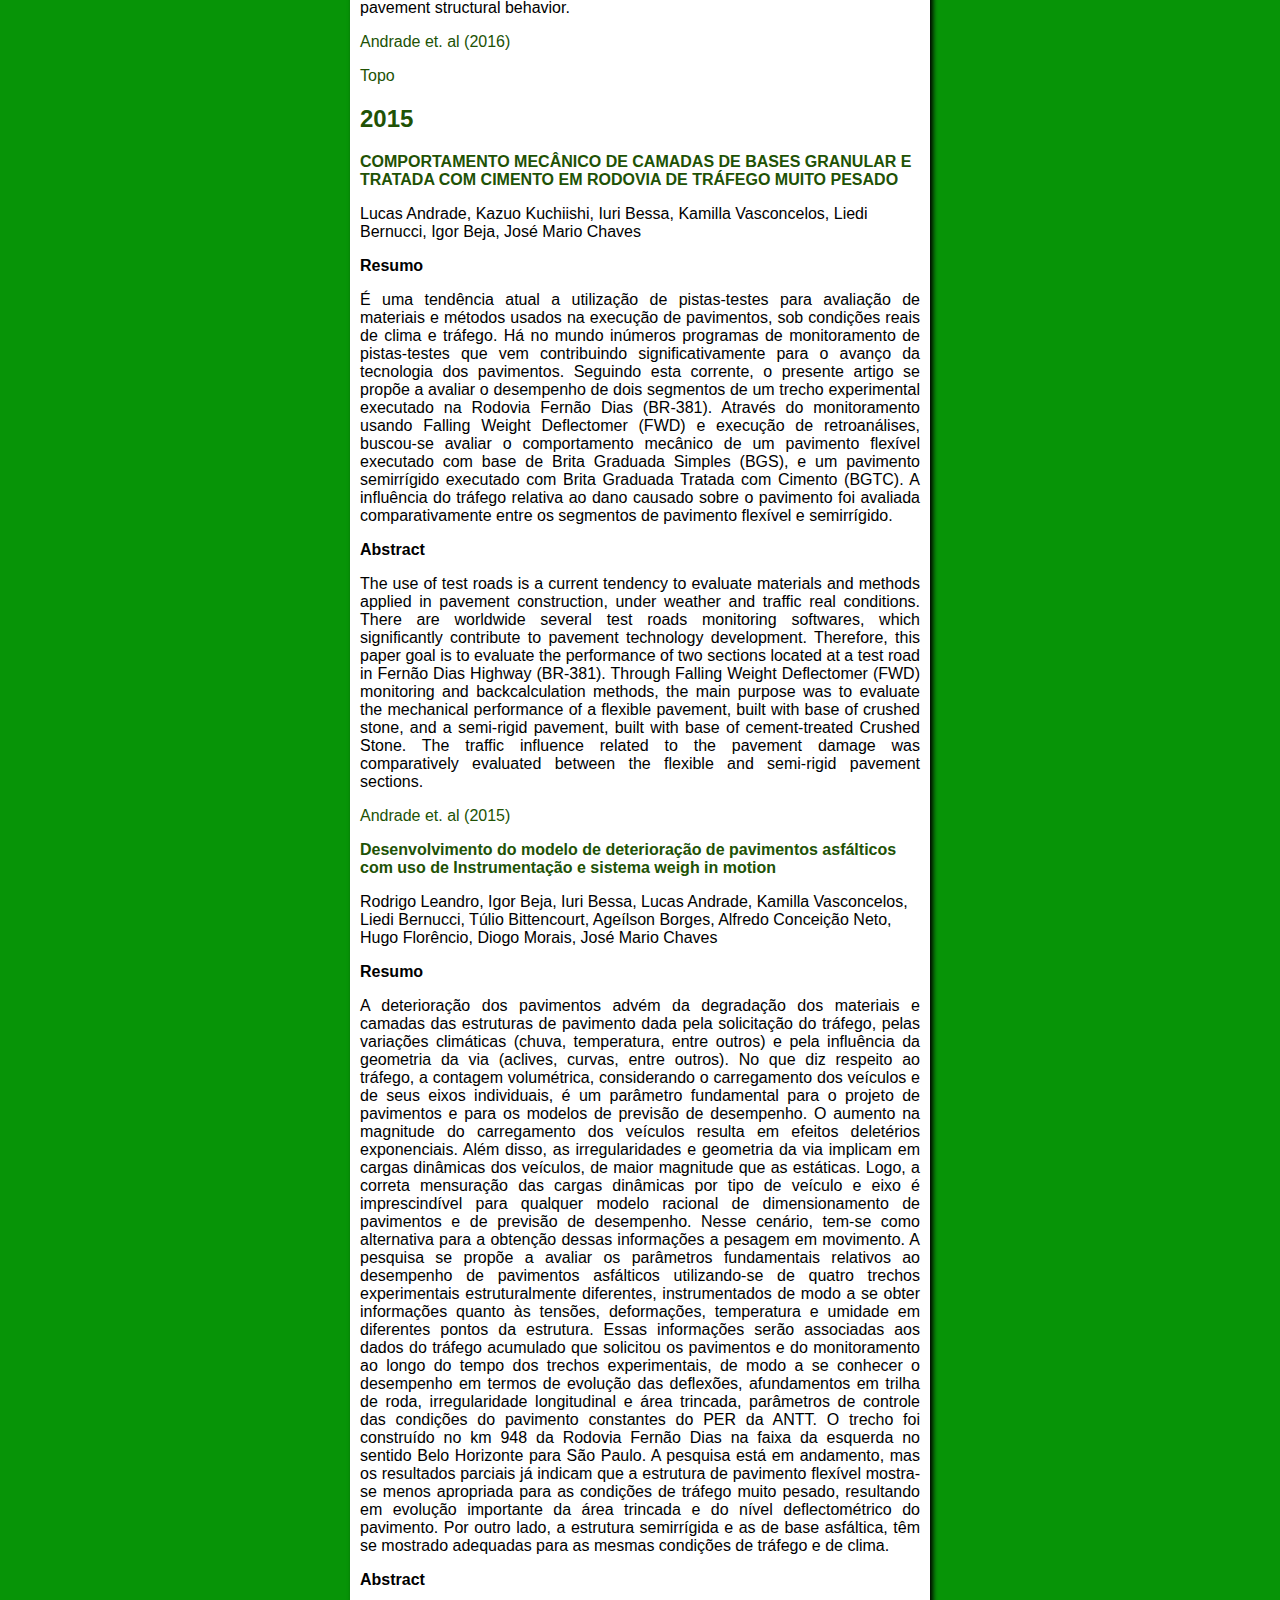
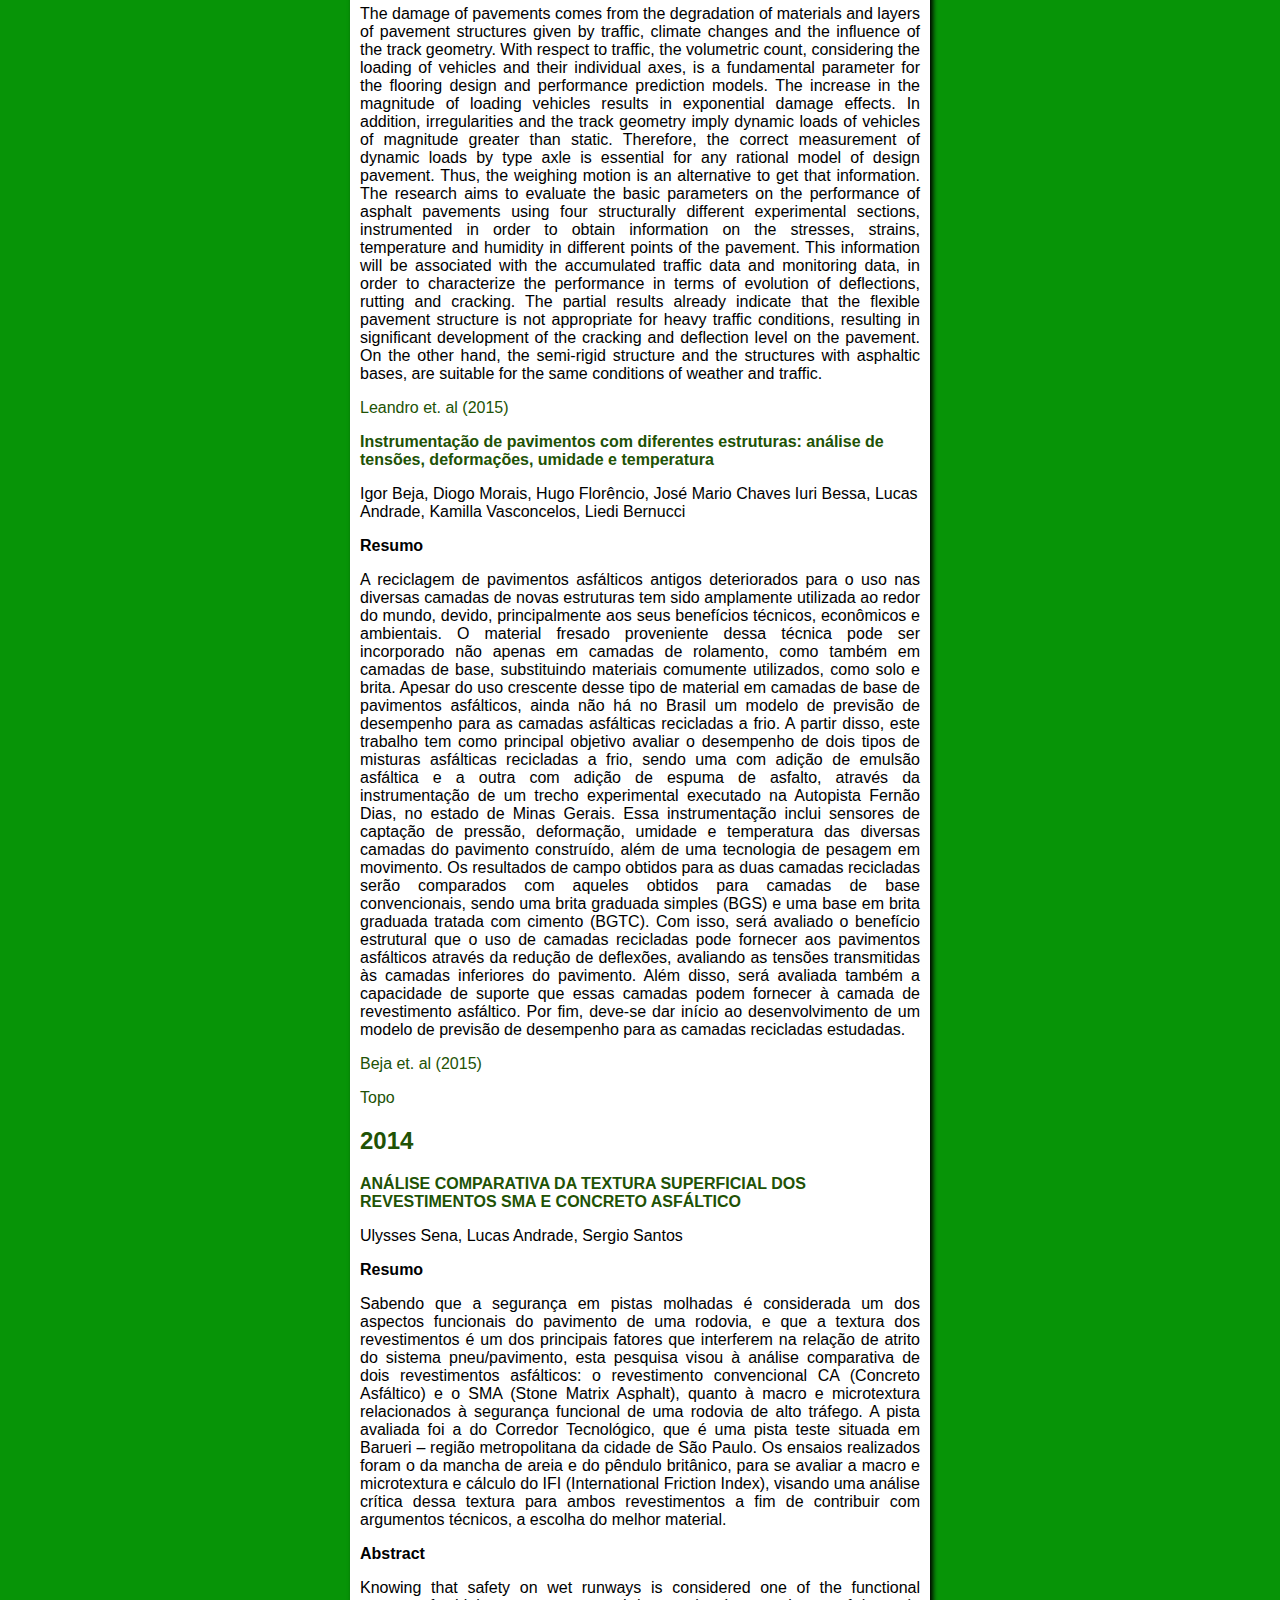
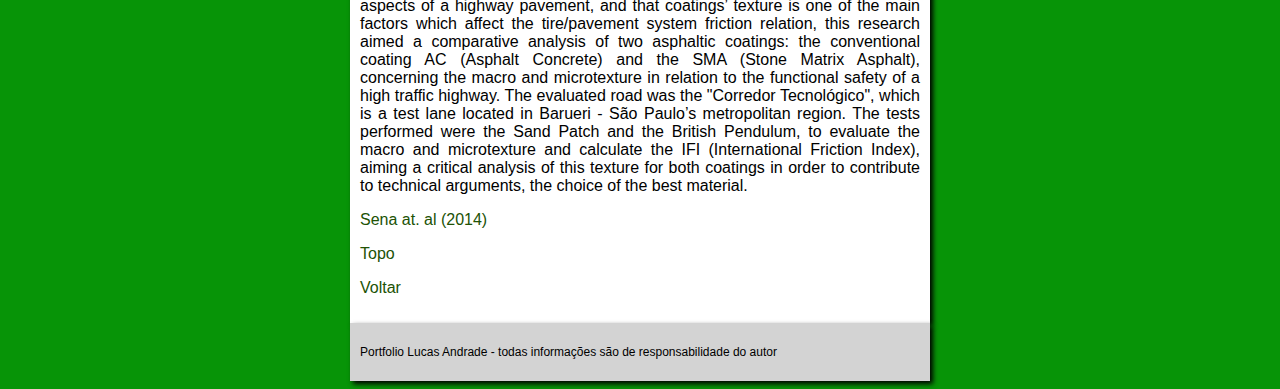
==== commit 880e1a3a: "corrção de link" ====
--- a/artigos.html
+++ b/artigos.html
@@ -24,13 +24,14 @@
     
     <main>
         <header>
-            <h1>Artigos</h1>
+            <h1 id="artigo">Artigos</h1>
         </header>
         <article>
             <h2 id="2020">2020</h2>
             <a href=""><h3>Structural Performance of Asphalt Pavements with Unbound Granular, Cement-Treated and Recycled Asphalt Bases under Heavy Traffic</h3></a>
             <p>Lucas Andrade, Iuri Bessa, Kamilla Vasconcelos, Liedi Bernucci, Carlos Suzuki</p>
             <a href=""><p>Andrade et. al (2020)</p></a>
+            <a href="#artigo"><p>Topo</p></a>    
         
             <h2 id="2017">2017</h2>
             <a href="https://www.researchgate.net/publication/321587616_Influencia_da_granulometria_nas_propriedades_mecanicas_de_misturas_recicladas_a_frio_estabilizada_com_emulsao_asfaltica_e_cimento_Portland"><h3>Influência da granulometria nas propriedades mecânicas de misturas recicladas a frio estabilizada com emulsão asfáltica e cimento Portland</h3></a>
@@ -87,7 +88,7 @@
             <h3>Abstract</h3>
             <p class="formatado">Knowing that safety on wet runways is considered one of the functional aspects of a highway pavement, and that coatings’ texture is one of the main factors which affect the tire/pavement system friction relation, this research aimed a comparative analysis of two asphaltic coatings: the conventional coating AC (Asphalt Concrete) and the SMA (Stone Matrix Asphalt), concerning the macro and microtexture in relation to the functional safety of a high traffic highway. The evaluated road was the "Corredor Tecnológico", which is a test lane located in Barueri - São Paulo’s metropolitan region. The tests performed were the Sand Patch and the British Pendulum, to evaluate the macro and microtexture and calculate the IFI (International Friction Index), aiming a critical analysis of this texture for both coatings in order to contribute to technical arguments, the choice of the best material.</p>
             <a href="http://www.anpet.org.br/ssat/interface/content/autor/trabalhos/publicacao/2014/307_AC.pdf"><p>Sena at. al (2014)</p></a>
-            <a href="artigos.html"><p>Topo</p></a>
+            <a href="#artigo"><p>Topo</p></a>
             <a href="index.html"><p>Voltar</p></a>
         </article>
     </main>
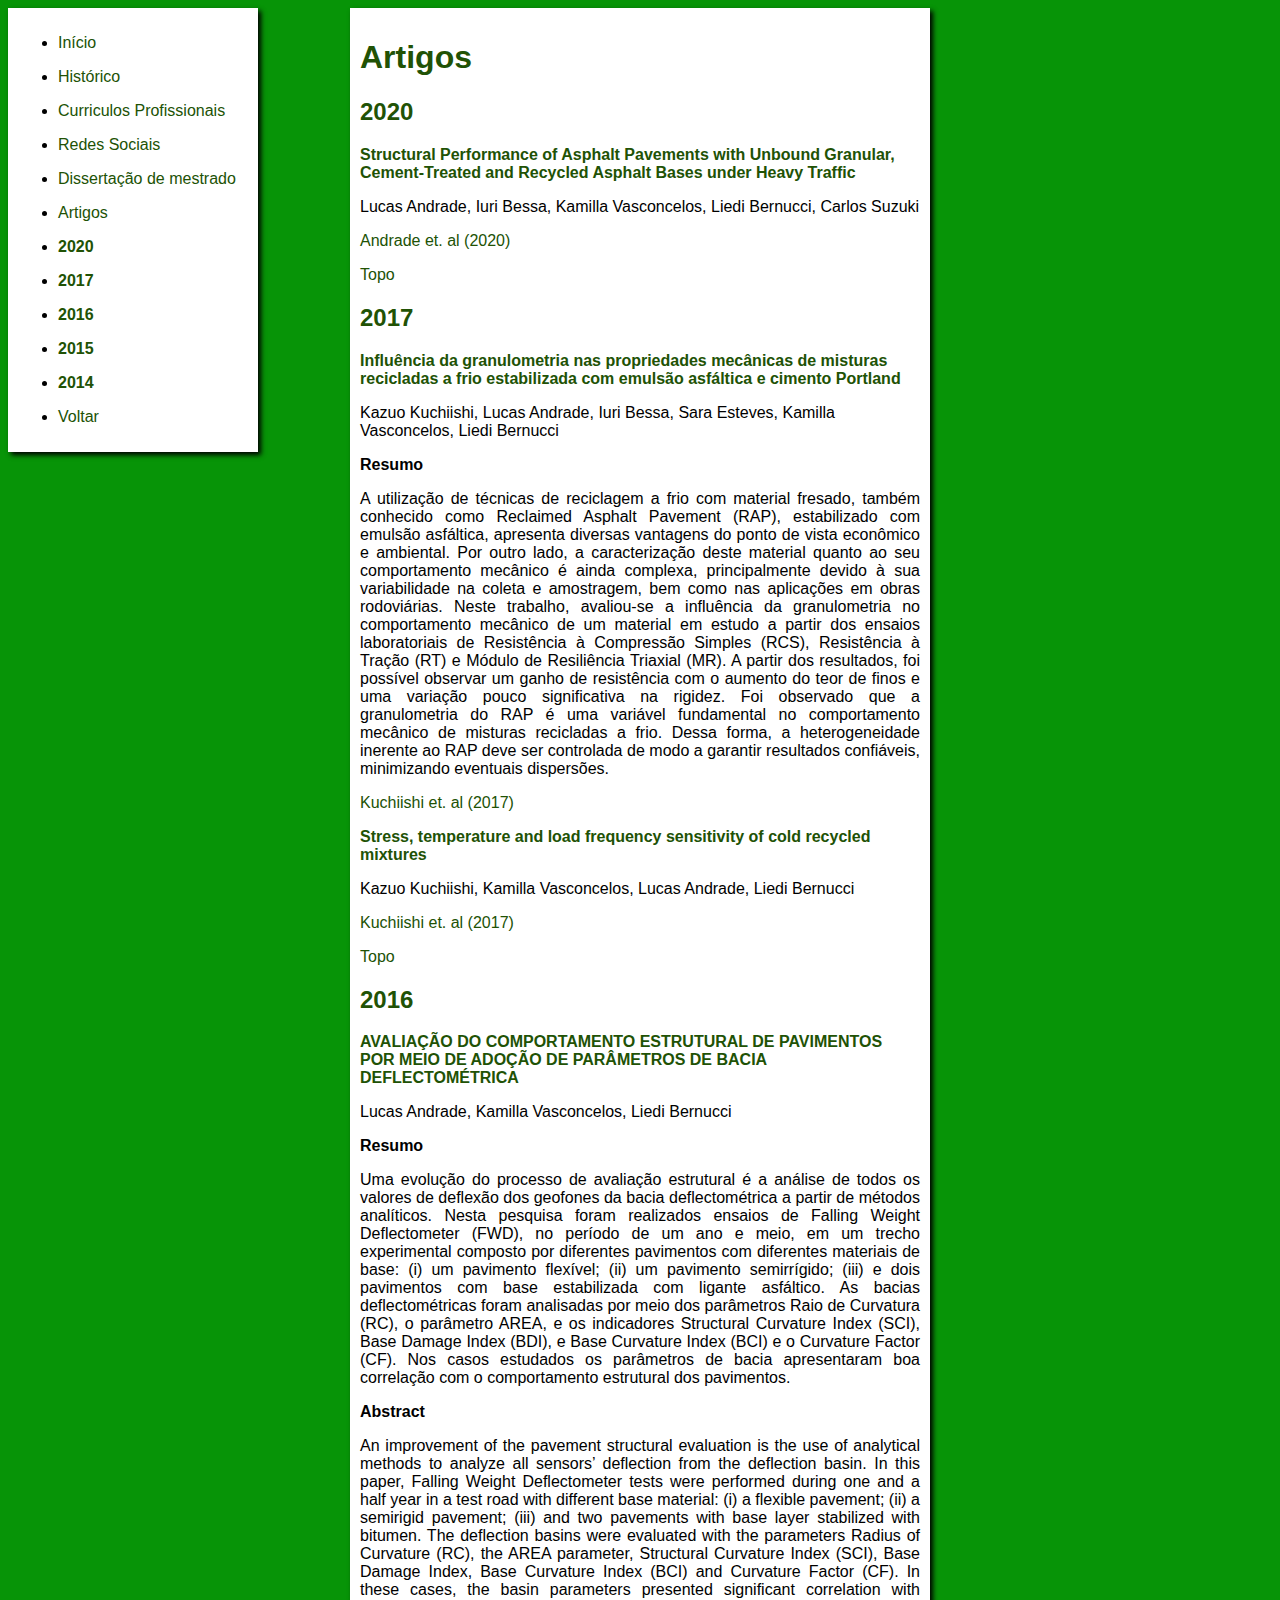
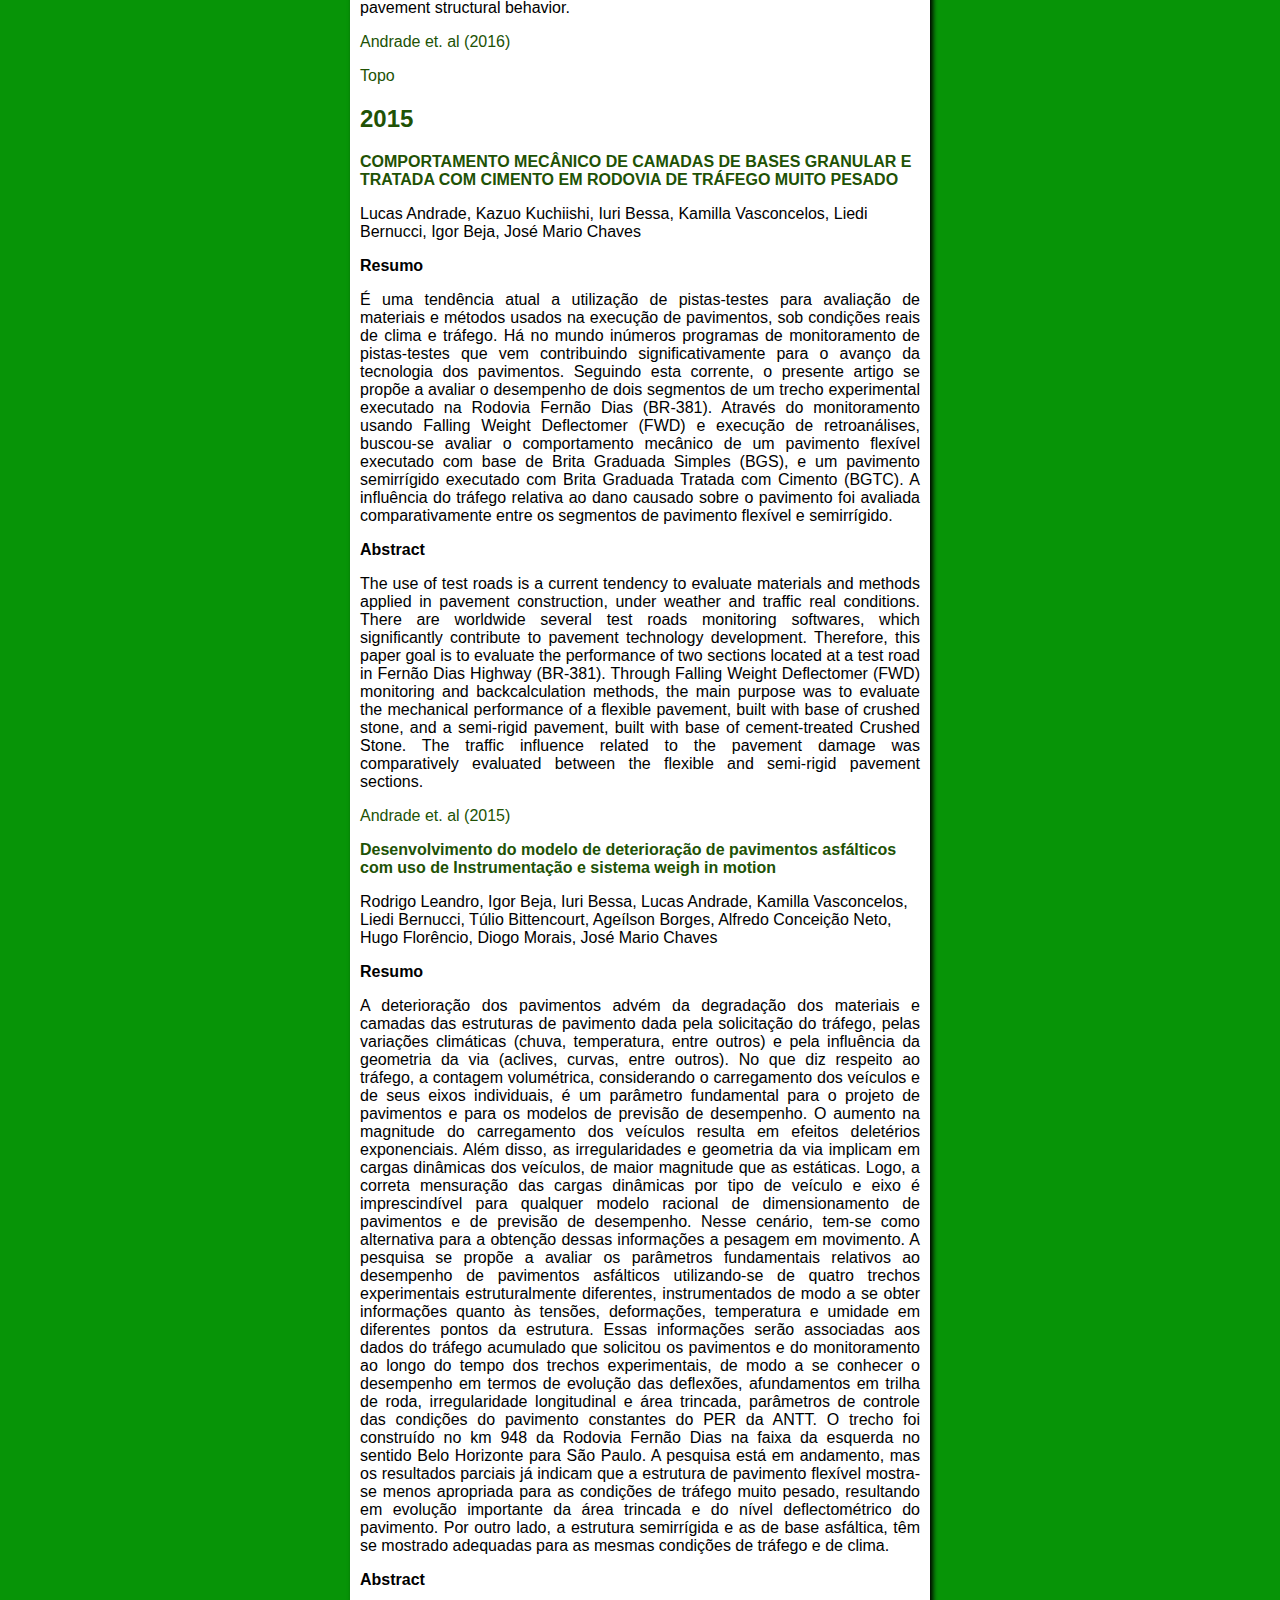
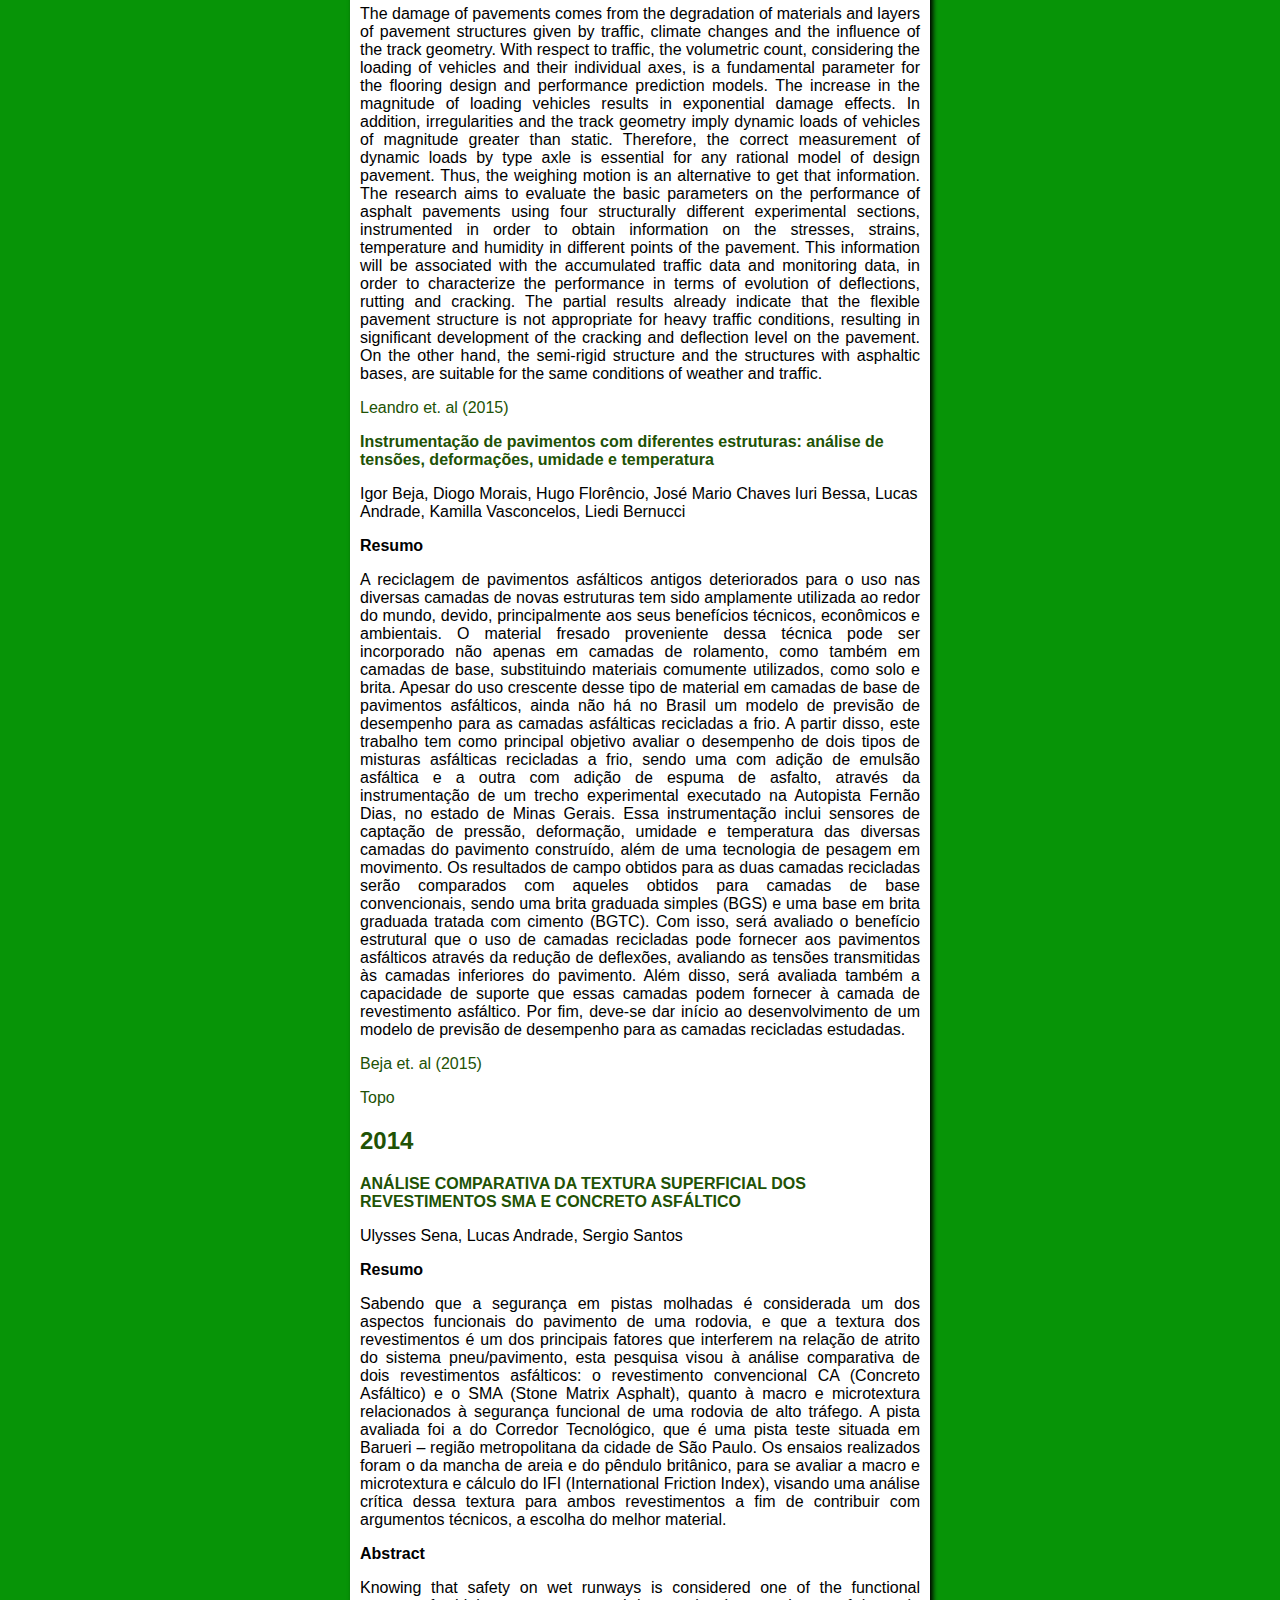
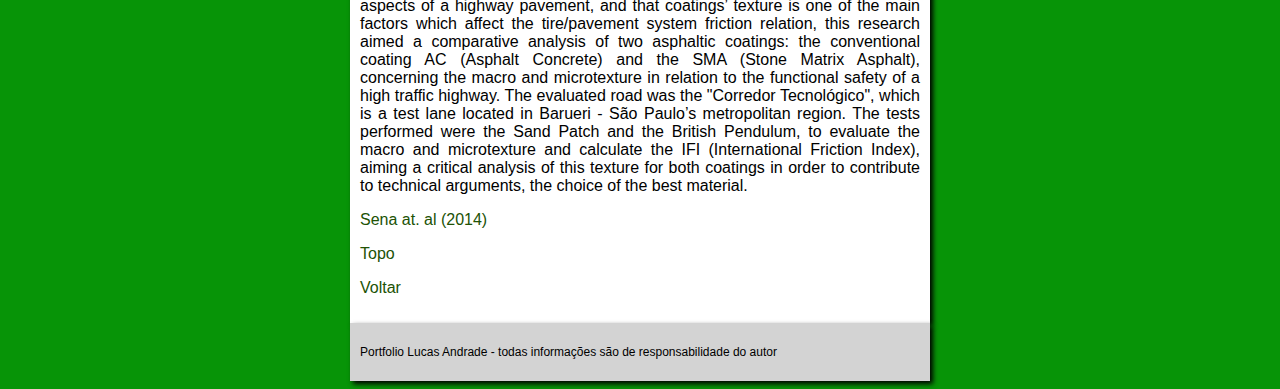
==== commit 3c1989f4: "Update artigos.html" ====
--- a/artigos.html
+++ b/artigos.html
@@ -3,23 +3,50 @@
 <head>
     <meta charset="UTF-8">
     <meta name="viewport" content="width=device-width, initial-scale=1.0">
+    <link rel="shortcut icon" href="imagens/person.ico" type="image/x-icon">
     <title>Artigos</title>
     <link rel="stylesheet" href="estilo/style.css">
 </head>
 <body>
     <div class="menu_lateral">
-        <a href="index.html"><p>Início</p></a>
-        <a href="#historico"><p>Histórico</p></a>
-        <a href="index.html.#curriculo"><p>Curriculos Profissionais</p></a>
-        <a href="index.html.#social"><p>Redes Sociais</p></a>
-        <a href="Dissertacao.html"><p>Dissertação de mestrado</p></a>
-        <a href="#artigo"><p>Artigos</p></a>
-        <a href="#2020"><h3>2020</h3></a>
-        <a href="#2017"><h3>2017</h3></a>
-        <a href="#2016"><h3>2016</h3></a>
-        <a href="#2015"><h3>2015</h3></a>
-        <a href="#2014"><h3>2014</h3></a>
-        <a href="index.html"><p>Voltar</p></a>
+        <ul>
+            <li>
+                <a href="index.html"><p>Início</p></a>
+            </li>
+            <li>
+                <a href="index.html.#historico"><p>Histórico</p></a>
+            </li>
+            <li>
+                <a href="index.html.#curriculo"><p>Curriculos Profissionais</p></a>
+            </li>
+            <li>
+                <a href="index.html.#social"><p>Redes Sociais</p></a>
+            </li>
+            <li>
+                <a href="Dissertacao.html"><p>Dissertação de mestrado</p></a>
+            </li>
+            <li>
+                <a href="#artigos"><p>Artigos</p></a>
+            </li>
+            <li>
+                <a href="#2020"><h3>2020</h3></a>
+            </li>
+            <li>
+                <a href="#2017"><h3>2017</h3></a>
+            </li>
+            <li>
+                <a href="#2016"><h3>2016</h3></a>
+            </li>
+            <li>
+                <a href="#2015"><h3>2015</h3></a>
+            </li>
+            <li>
+                <a href="#2014"><h3>2014</h3></a>
+            </li>
+            <li>
+                <a href="index.html"><p>Voltar</p></a>
+            </li>
+        </ul>
     </div>
     
     <main>
--- a/estilo/style.css
+++ b/estilo/style.css
@@ -61,7 +61,7 @@
     background-color: white;
     float: left;
     text-align: left;
-    width: 200px;
+    width: 230px;
     margin: auto;
     padding: 10px;
     box-shadow: 3px 3px 5px black; 
